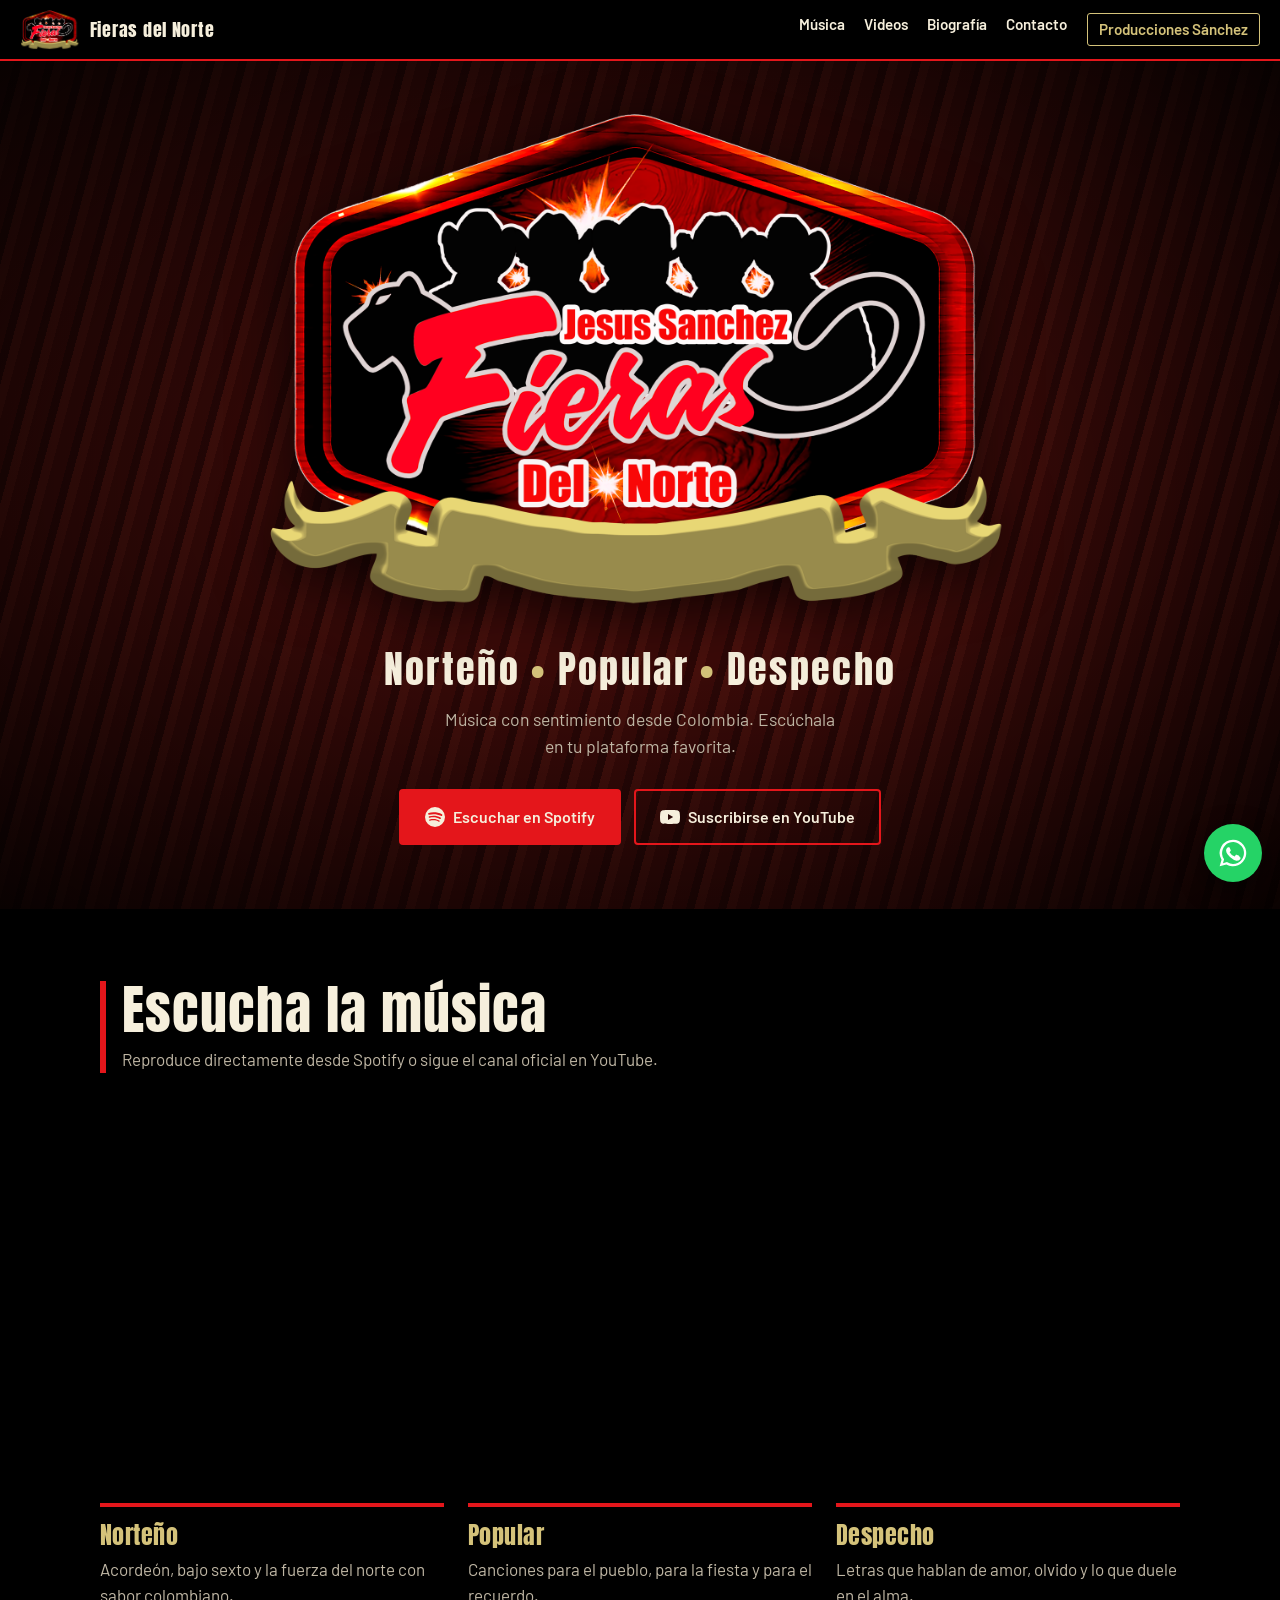
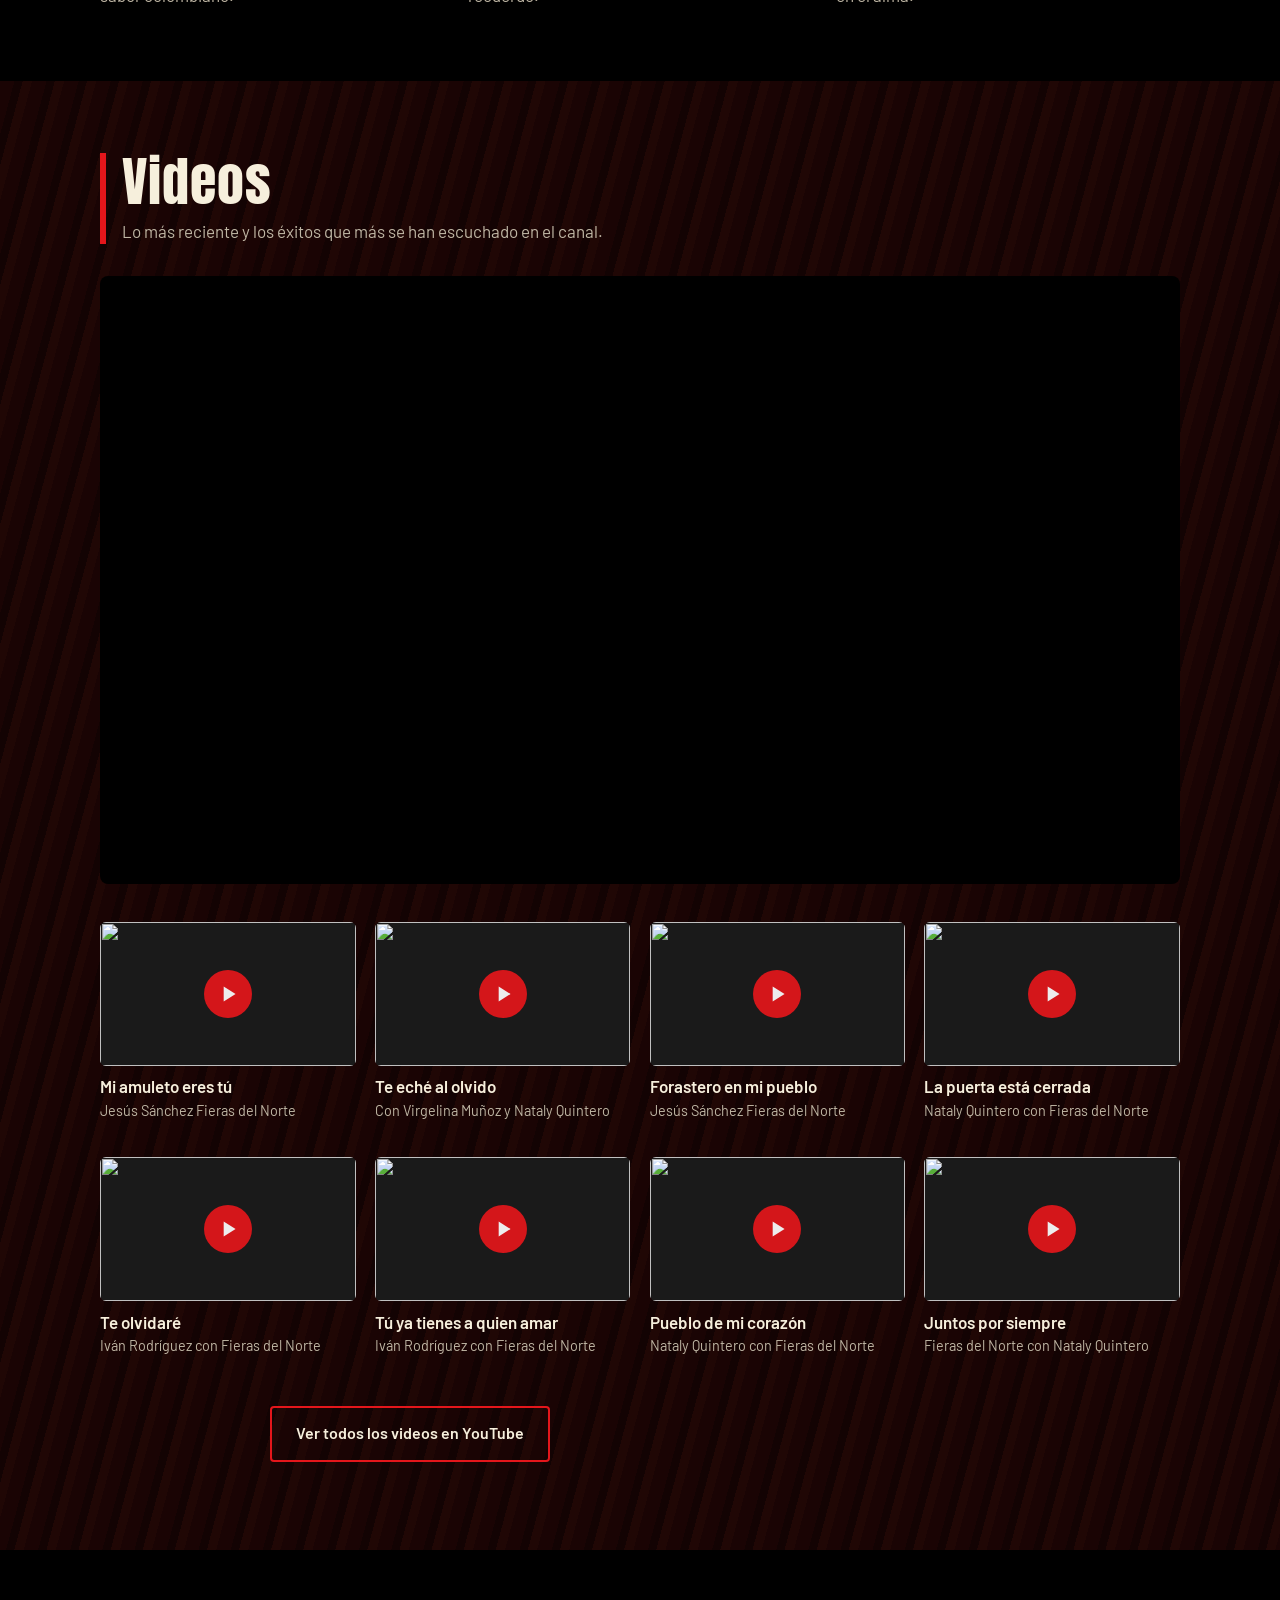
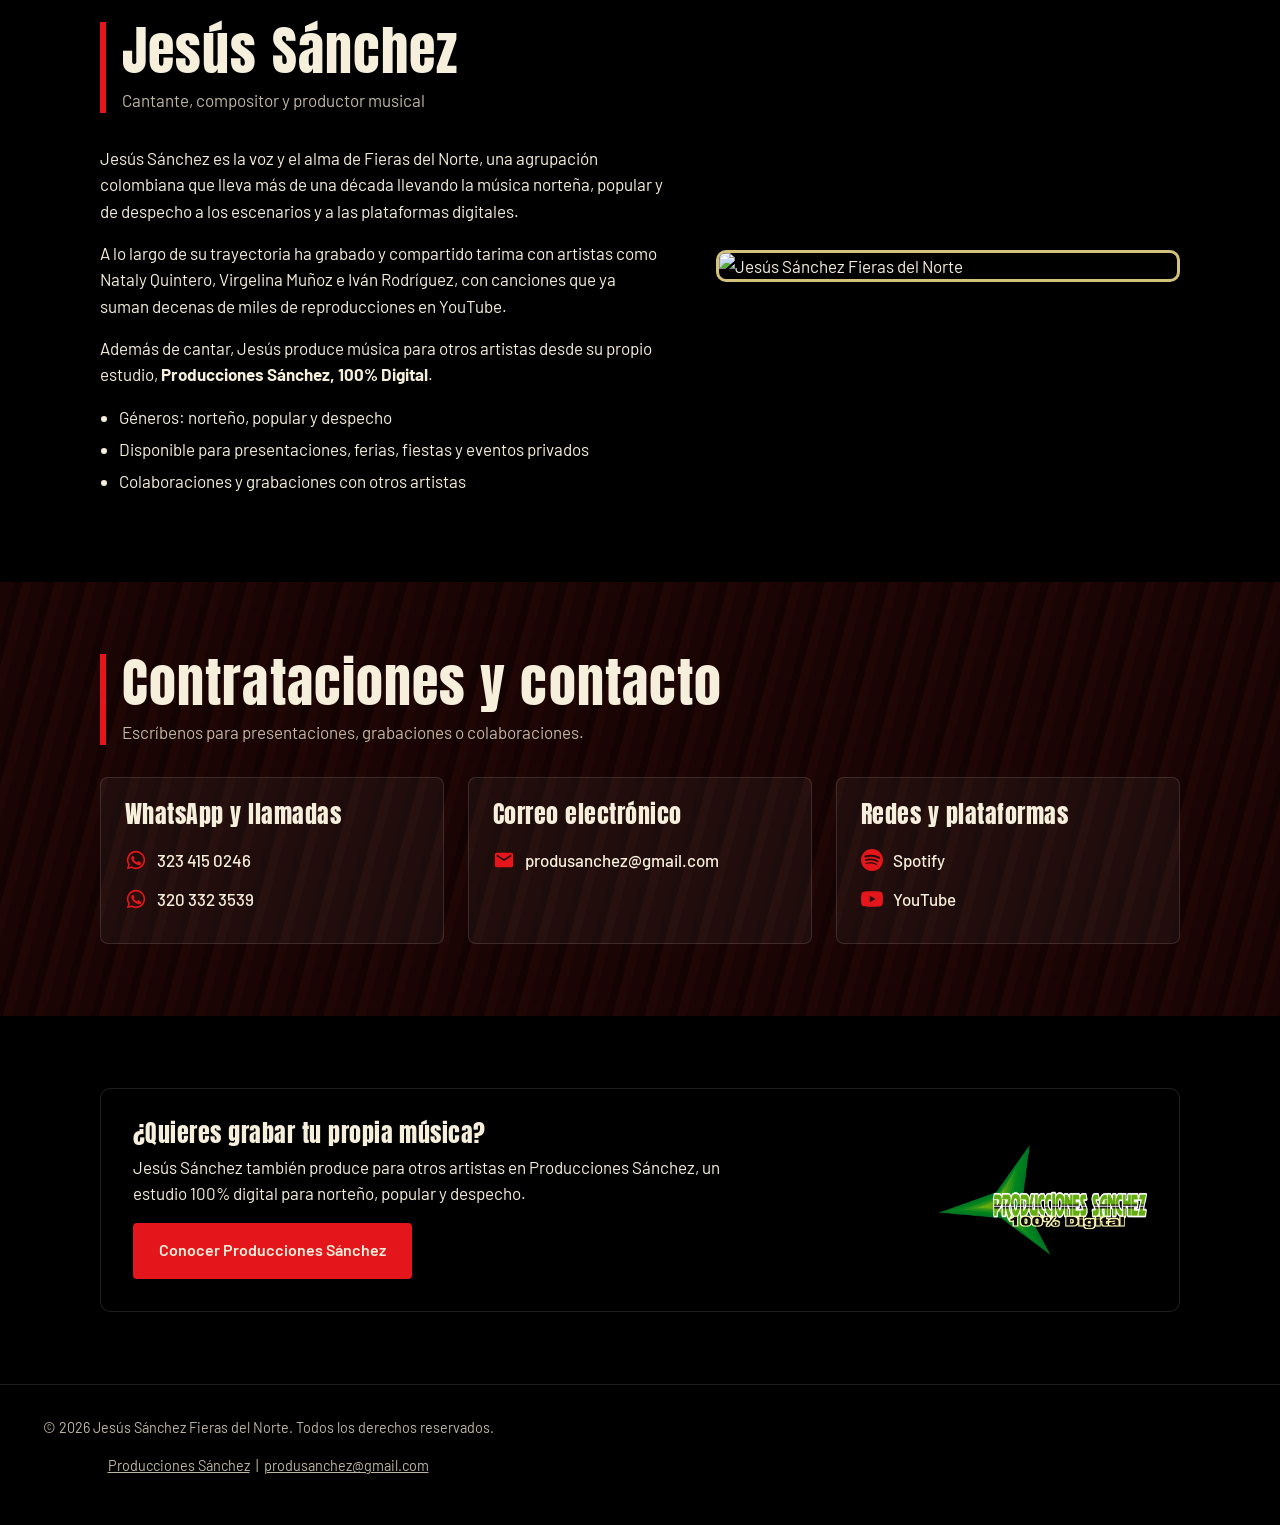
==== fieras.html @ f28c82cd "..............." ====
<!DOCTYPE html>
<html lang="es">
<head>
  <meta charset="UTF-8">
  <meta name="viewport" content="width=device-width, initial-scale=1.0">
  <title>Jesús Sánchez Fieras del Norte | Música norteña, popular y despecho</title>
  <meta name="description" content="Sitio oficial de Jesús Sánchez Fieras del Norte: música norteña, popular y despecho. Escucha en Spotify y YouTube, y contacta para presentaciones y grabaciones.">
  <meta property="og:title" content="Jesús Sánchez Fieras del Norte">
  <meta property="og:description" content="Música norteña, popular y despecho. Escúchala en Spotify y YouTube.">
  <meta property="og:image" content="assets/logo-fieras.png">
  <meta property="og:type" content="profile">
  <link rel="icon" type="image/png" href="assets/favicon.png">
  <link rel="stylesheet" href="styles.css">
</head>
<body>

  <header class="barra">
    <a class="marca" href="#inicio">
      <img src="assets/favicon.png" alt="">
      Fieras del Norte
    </a>
    <button class="menu-boton" id="menu-boton" aria-label="Abrir menú" aria-expanded="false" aria-controls="menu"><span></span><span></span><span></span></button>
    <nav aria-label="Secciones" id="menu">
      <a href="#musica">Música</a>
      <a href="#videos">Videos</a>
      <a href="#biografia">Biografía</a>
      <a href="#contacto">Contacto</a>
      <a class="otro-sitio" href="index.html">Producciones Sánchez</a>
    </nav>
  </header>

  <main>
    <section class="portada" id="inicio">
      <div>
        <img class="logo-grande" src="assets/logo-fieras.png" alt="Jesús Sánchez Fieras del Norte">
        <p class="lema">Norteño <span>&bull;</span> Popular <span>&bull;</span> Despecho</p>
        <p class="sub">Música con sentimiento desde Colombia. Escúchala en tu plataforma favorita.</p>
        <div class="botones">
          <a class="boton" href="https://open.spotify.com/artist/6NgKmEg6CVNLuKPYfEcE4Q" target="_blank" rel="noopener">
            <svg viewBox="0 0 24 24"><path d="M12 0a12 12 0 1 0 0 24 12 12 0 0 0 0-24zm5.5 17.3a.75.75 0 0 1-1.03.25c-2.82-1.72-6.37-2.11-10.55-1.16a.75.75 0 1 1-.33-1.46c4.57-1.04 8.5-.59 11.66 1.34.35.22.46.68.25 1.03zm1.47-3.27a.94.94 0 0 1-1.29.31c-3.23-1.99-8.15-2.56-11.97-1.4a.94.94 0 1 1-.54-1.8c4.36-1.32 9.78-.68 13.49 1.6.44.27.58.85.31 1.29zm.13-3.4C15.24 8.33 8.87 8.12 5.17 9.24a1.13 1.13 0 1 1-.65-2.16c4.25-1.29 11.31-1.04 15.76 1.6a1.13 1.13 0 0 1-1.18 1.95z"/></svg>
            Escuchar en Spotify
          </a>
          <a class="boton secundario" href="https://www.youtube.com/channel/UCKslHUxX5P1HYFIMrjHyWVA?sub_confirmation=1" target="_blank" rel="noopener">
            <svg viewBox="0 0 24 24"><path d="M23.5 6.2a3 3 0 0 0-2.1-2.1C19.5 3.6 12 3.6 12 3.6s-7.5 0-9.4.5A3 3 0 0 0 .5 6.2 31 31 0 0 0 0 12a31 31 0 0 0 .5 5.8 3 3 0 0 0 2.1 2.1c1.9.5 9.4.5 9.4.5s7.5 0 9.4-.5a3 3 0 0 0 2.1-2.1A31 31 0 0 0 24 12a31 31 0 0 0-.5-5.8zM9.6 15.6V8.4l6.2 3.6-6.2 3.6z"/></svg>
            Suscribirse en YouTube
          </a>
        </div>
      </div>
    </section>

    <section class="bloque oscuro" id="musica">
      <div class="contenedor">
        <div class="encabezado">
          <h2>Escucha la música</h2>
          <p>Reproduce directamente desde Spotify o sigue el canal oficial en YouTube.</p>
        </div>
        <iframe class="spotify" src="https://open.spotify.com/embed/artist/6NgKmEg6CVNLuKPYfEcE4Q?utm_source=generator&theme=0" title="Jesús Sánchez Fieras del Norte en Spotify" allow="autoplay; clipboard-write; encrypted-media; fullscreen; picture-in-picture" loading="lazy"></iframe>

        <div class="rejilla">
          <article>
            <h3>Norteño</h3>
            <p>Acordeón, bajo sexto y la fuerza del norte con sabor colombiano.</p>
          </article>
          <article>
            <h3>Popular</h3>
            <p>Canciones para el pueblo, para la fiesta y para el recuerdo.</p>
          </article>
          <article>
            <h3>Despecho</h3>
            <p>Letras que hablan de amor, olvido y lo que duele en el alma.</p>
          </article>
        </div>
      </div>
    </section>

    <section class="bloque madera" id="videos">
      <div class="contenedor">
        <div class="encabezado">
          <h2>Videos</h2>
          <p>Lo más reciente y los éxitos que más se han escuchado en el canal.</p>
        </div>

        <iframe class="video-destacado" src="https://www.youtube.com/embed/_GvUXM2-lzg" title="Pueblito Querido - Jesús Sánchez Fieras del Norte" allow="accelerometer; autoplay; clipboard-write; encrypted-media; gyroscope; picture-in-picture" allowfullscreen loading="lazy"></iframe>

        <ul class="videos">
          <li>
            <a href="https://www.youtube.com/watch?v=Nx9cop3tKJw" target="_blank" rel="noopener">
              <div class="miniatura"><img src="https://img.youtube.com/vi/Nx9cop3tKJw/hqdefault.jpg" alt="" loading="lazy"></div>
              <p class="titulo">Mi amuleto eres tú</p>
              <p class="dato">Jesús Sánchez Fieras del Norte</p>
            </a>
          </li>
          <li>
            <a href="https://www.youtube.com/watch?v=uwoaLP2kvKg" target="_blank" rel="noopener">
              <div class="miniatura"><img src="https://img.youtube.com/vi/uwoaLP2kvKg/hqdefault.jpg" alt="" loading="lazy"></div>
              <p class="titulo">Te eché al olvido</p>
              <p class="dato">Con Virgelina Muñoz y Nataly Quintero</p>
            </a>
          </li>
          <li>
            <a href="https://www.youtube.com/watch?v=SroXulRqxY0" target="_blank" rel="noopener">
              <div class="miniatura"><img src="https://img.youtube.com/vi/SroXulRqxY0/hqdefault.jpg" alt="" loading="lazy"></div>
              <p class="titulo">Forastero en mi pueblo</p>
              <p class="dato">Jesús Sánchez Fieras del Norte</p>
            </a>
          </li>
          <li>
            <a href="https://www.youtube.com/watch?v=b-PFEYbwwXg" target="_blank" rel="noopener">
              <div class="miniatura"><img src="https://img.youtube.com/vi/b-PFEYbwwXg/hqdefault.jpg" alt="" loading="lazy"></div>
              <p class="titulo">La puerta está cerrada</p>
              <p class="dato">Nataly Quintero con Fieras del Norte</p>
            </a>
          </li>
          <li>
            <a href="https://www.youtube.com/watch?v=UiXkzZeWj-Q" target="_blank" rel="noopener">
              <div class="miniatura"><img src="https://img.youtube.com/vi/UiXkzZeWj-Q/hqdefault.jpg" alt="" loading="lazy"></div>
              <p class="titulo">Te olvidaré</p>
              <p class="dato">Iván Rodríguez con Fieras del Norte</p>
            </a>
          </li>
          <li>
            <a href="https://www.youtube.com/watch?v=PSdpsPCMDi8" target="_blank" rel="noopener">
              <div class="miniatura"><img src="https://img.youtube.com/vi/PSdpsPCMDi8/hqdefault.jpg" alt="" loading="lazy"></div>
              <p class="titulo">Tú ya tienes a quien amar</p>
              <p class="dato">Iván Rodríguez con Fieras del Norte</p>
            </a>
          </li>
          <li>
            <a href="https://www.youtube.com/watch?v=jujNKsV2i9s" target="_blank" rel="noopener">
              <div class="miniatura"><img src="https://img.youtube.com/vi/jujNKsV2i9s/hqdefault.jpg" alt="" loading="lazy"></div>
              <p class="titulo">Pueblo de mi corazón</p>
              <p class="dato">Nataly Quintero con Fieras del Norte</p>
            </a>
          </li>
          <li>
            <a href="https://www.youtube.com/watch?v=V4MBX5dH7-M" target="_blank" rel="noopener">
              <div class="miniatura"><img src="https://img.youtube.com/vi/V4MBX5dH7-M/hqdefault.jpg" alt="" loading="lazy"></div>
              <p class="titulo">Juntos por siempre</p>
              <p class="dato">Fieras del Norte con Nataly Quintero</p>
            </a>
          </li>
        </ul>
        <p style="margin-top:2rem;text-align:center">
          <a class="boton secundario" href="https://www.youtube.com/@Fierasdelnote" target="_blank" rel="noopener">Ver todos los videos en YouTube</a>
        </p>
      </div>
    </section>

    <section class="bloque oscuro" id="biografia">
      <div class="contenedor bio">
        <div>
          <div class="encabezado">
            <h2>Jesús Sánchez</h2>
            <p>Cantante, compositor y productor musical</p>
          </div>
          <p>Jesús Sánchez es la voz y el alma de Fieras del Norte, una agrupación colombiana que lleva más de una década llevando la música norteña, popular y de despecho a los escenarios y a las plataformas digitales.</p>
          <p>A lo largo de su trayectoria ha grabado y compartido tarima con artistas como Nataly Quintero, Virgelina Muñoz e Iván Rodríguez, con canciones que ya suman decenas de miles de reproducciones en YouTube.</p>
          <p>Además de cantar, Jesús produce música para otros artistas desde su propio estudio, <strong>Producciones Sánchez, 100% Digital</strong>.</p>
          <ul>
            <li>Géneros: norteño, popular y despecho</li>
            <li>Disponible para presentaciones, ferias, fiestas y eventos privados</li>
            <li>Colaboraciones y grabaciones con otros artistas</li>
          </ul>
        </div>
        <img class="foto" src="https://i.scdn.co/image/ab6761610000e5eb54bc187018ba6ae57aca4e2f" alt="Jesús Sánchez Fieras del Norte" loading="lazy">
      </div>
    </section>

    <section class="bloque madera" id="contacto">
      <div class="contenedor">
        <div class="encabezado">
          <h2>Contrataciones y contacto</h2>
          <p>Escríbenos para presentaciones, grabaciones o colaboraciones.</p>
        </div>
        <div class="contacto">
          <div class="tarjeta">
            <h3>WhatsApp y llamadas</h3>
            <a href="https://wa.me/573234150246" target="_blank" rel="noopener">
              <svg viewBox="0 0 24 24"><path d="M12 2a10 10 0 0 0-8.6 15.1L2 22l5-1.3A10 10 0 1 0 12 2zm0 18.2a8.2 8.2 0 0 1-4.2-1.2l-.3-.2-3 .8.8-2.9-.2-.3A8.2 8.2 0 1 1 12 20.2zm4.5-6.1c-.2-.1-1.5-.7-1.7-.8s-.4-.1-.6.1-.6.8-.8 1c-.1.2-.3.2-.5.1a6.7 6.7 0 0 1-3.3-2.9c-.3-.4.2-.4.7-1.3.1-.2 0-.3 0-.4l-.8-1.8c-.2-.5-.4-.4-.6-.4h-.5a1 1 0 0 0-.7.3 3 3 0 0 0-.9 2.2 5.2 5.2 0 0 0 1.1 2.8 12 12 0 0 0 4.6 4c1.7.7 2.3.8 3.2.7.5-.1 1.5-.6 1.8-1.2.2-.6.2-1.1.1-1.2l-.5-.2z"/></svg>
              323 415 0246
            </a>
            <a href="https://wa.me/573203323539" target="_blank" rel="noopener">
              <svg viewBox="0 0 24 24"><path d="M12 2a10 10 0 0 0-8.6 15.1L2 22l5-1.3A10 10 0 1 0 12 2zm0 18.2a8.2 8.2 0 0 1-4.2-1.2l-.3-.2-3 .8.8-2.9-.2-.3A8.2 8.2 0 1 1 12 20.2zm4.5-6.1c-.2-.1-1.5-.7-1.7-.8s-.4-.1-.6.1-.6.8-.8 1c-.1.2-.3.2-.5.1a6.7 6.7 0 0 1-3.3-2.9c-.3-.4.2-.4.7-1.3.1-.2 0-.3 0-.4l-.8-1.8c-.2-.5-.4-.4-.6-.4h-.5a1 1 0 0 0-.7.3 3 3 0 0 0-.9 2.2 5.2 5.2 0 0 0 1.1 2.8 12 12 0 0 0 4.6 4c1.7.7 2.3.8 3.2.7.5-.1 1.5-.6 1.8-1.2.2-.6.2-1.1.1-1.2l-.5-.2z"/></svg>
              320 332 3539
            </a>
          </div>
          <div class="tarjeta">
            <h3>Correo electrónico</h3>
            <a href="mailto:produsanchez@gmail.com">
              <svg viewBox="0 0 24 24"><path d="M20 4H4a2 2 0 0 0-2 2v12a2 2 0 0 0 2 2h16a2 2 0 0 0 2-2V6a2 2 0 0 0-2-2zm0 4-8 5-8-5V6l8 5 8-5v2z"/></svg>
              produsanchez@gmail.com
            </a>
          </div>
          <div class="tarjeta">
            <h3>Redes y plataformas</h3>
            <a href="https://open.spotify.com/artist/6NgKmEg6CVNLuKPYfEcE4Q" target="_blank" rel="noopener">
              <svg viewBox="0 0 24 24"><path d="M12 0a12 12 0 1 0 0 24 12 12 0 0 0 0-24zm5.5 17.3a.75.75 0 0 1-1.03.25c-2.82-1.72-6.37-2.11-10.55-1.16a.75.75 0 1 1-.33-1.46c4.57-1.04 8.5-.59 11.66 1.34.35.22.46.68.25 1.03zm1.47-3.27a.94.94 0 0 1-1.29.31c-3.23-1.99-8.15-2.56-11.97-1.4a.94.94 0 1 1-.54-1.8c4.36-1.32 9.78-.68 13.49 1.6.44.27.58.85.31 1.29zm.13-3.4C15.24 8.33 8.87 8.12 5.17 9.24a1.13 1.13 0 1 1-.65-2.16c4.25-1.29 11.31-1.04 15.76 1.6a1.13 1.13 0 0 1-1.18 1.95z"/></svg>
              Spotify
            </a>
            <a href="https://www.youtube.com/@Fierasdelnote" target="_blank" rel="noopener">
              <svg viewBox="0 0 24 24"><path d="M23.5 6.2a3 3 0 0 0-2.1-2.1C19.5 3.6 12 3.6 12 3.6s-7.5 0-9.4.5A3 3 0 0 0 .5 6.2 31 31 0 0 0 0 12a31 31 0 0 0 .5 5.8 3 3 0 0 0 2.1 2.1c1.9.5 9.4.5 9.4.5s7.5 0 9.4-.5a3 3 0 0 0 2.1-2.1A31 31 0 0 0 24 12a31 31 0 0 0-.5-5.8zM9.6 15.6V8.4l6.2 3.6-6.2 3.6z"/></svg>
              YouTube
            </a>
          </div>
        </div>
      </div>
    </section>

    <section class="bloque oscuro">
      <div class="contenedor cruce">
        <div>
          <h3>¿Quieres grabar tu propia música?</h3>
          <p>Jesús Sánchez también produce para otros artistas en Producciones Sánchez, un estudio 100% digital para norteño, popular y despecho.</p>
          <a class="boton" href="index.html">Conocer Producciones Sánchez</a>
        </div>
        <img src="assets/logo-producciones.png" alt="Producciones Sánchez 100% Digital">
      </div>
    </section>
  </main>

  <a class="flotante" href="https://wa.me/573234150246?text=Hola%2C%20quiero%20informaci%C3%B3n%20para%20una%20presentaci%C3%B3n" target="_blank" rel="noopener" aria-label="Escribir por WhatsApp">
    <svg viewBox="0 0 24 24"><path d="M12 2a10 10 0 0 0-8.6 15.1L2 22l5-1.3A10 10 0 1 0 12 2zm0 18.2a8.2 8.2 0 0 1-4.2-1.2l-.3-.2-3 .8.8-2.9-.2-.3A8.2 8.2 0 1 1 12 20.2zm4.5-6.1c-.2-.1-1.5-.7-1.7-.8s-.4-.1-.6.1-.6.8-.8 1c-.1.2-.3.2-.5.1a6.7 6.7 0 0 1-3.3-2.9c-.3-.4.2-.4.7-1.3.1-.2 0-.3 0-.4l-.8-1.8c-.2-.5-.4-.4-.6-.4h-.5a1 1 0 0 0-.7.3 3 3 0 0 0-.9 2.2 5.2 5.2 0 0 0 1.1 2.8 12 12 0 0 0 4.6 4c1.7.7 2.3.8 3.2.7.5-.1 1.5-.6 1.8-1.2.2-.6.2-1.1.1-1.2l-.5-.2z"/></svg>
  </a>

  <footer>
    <p>&copy; 2026 Jesús Sánchez Fieras del Norte. Todos los derechos reservados.</p>
    <p><a href="index.html">Producciones Sánchez</a> &nbsp;|&nbsp; <a href="mailto:produsanchez@gmail.com">produsanchez@gmail.com</a></p>
  </footer>

  <script src="app.js"></script>
</body>
</html>
---- styles.css ----
@import url('https://fonts.googleapis.com/css2?family=Anton&family=Barlow:ital,wght@0,400;0,500;0,600;1,400&display=swap');

:root {
  --negro: #000000;
  --madera: #3a0a08;
  --madera-clara: #6a1410;
  --rojo: #e4161b;
  --rojo-oscuro: #9c0f12;
  --dorado: #d4c27a;
  --crema: #f6efdc;
  --gris: #bfb6a4;
  --acento: var(--rojo);
  --acento-oscuro: var(--rojo-oscuro);
  --fondo-textura: repeating-linear-gradient(105deg, var(--madera) 0 14px, #2b0706 14px 22px, #47100c 22px 31px);
}

.tema-estudio {
  --acento: #3fae2a;
  --acento-oscuro: #1f6d12;
  --dorado: #c8e6a0;
  --madera: #061a04;
  --fondo-textura: repeating-linear-gradient(105deg, #061a04 0 14px, #03110280 14px 22px, #0b2a08 22px 31px);
}

* { box-sizing: border-box; }

html { scroll-behavior: smooth; }
@media (prefers-reduced-motion: reduce) { html { scroll-behavior: auto; } }

body {
  margin: 0;
  background: var(--negro);
  color: var(--crema);
  font-family: 'Barlow', system-ui, sans-serif;
  font-size: 1.0625rem;
  line-height: 1.55;
}

a { color: var(--dorado); }
a:focus-visible, button:focus-visible { outline: 3px solid var(--dorado); outline-offset: 3px; }

img { max-width: 100%; height: auto; display: block; }

h1, h2, h3 {
  font-family: 'Anton', Impact, sans-serif;
  font-weight: 400;
  letter-spacing: 0.02em;
  line-height: 1.05;
  margin: 0 0 0.5rem;
}
h2 { font-size: clamp(2.2rem, 5vw, 3.4rem); color: var(--crema); }
h3 { font-size: 1.5rem; }
p { margin: 0 0 1rem; max-width: 62ch; }

/* Barra superior */
.barra {
  position: sticky; top: 0; z-index: 10;
  display: flex; align-items: center; justify-content: space-between; gap: 1rem;
  padding: 0.6rem 1.25rem;
  background: rgba(0,0,0,0.92);
  border-bottom: 2px solid var(--acento);
}
.barra .marca { display: flex; align-items: center; gap: 0.6rem; text-decoration: none; color: var(--crema); font-family: 'Anton', sans-serif; font-size: 1.15rem; letter-spacing: 0.04em; }
.barra .marca img { height: 40px; width: auto; }
.barra nav { display: flex; gap: 1.2rem; flex-wrap: wrap; }
.barra nav a { color: var(--crema); text-decoration: none; font-weight: 600; font-size: 0.95rem; }
.barra nav a:hover { color: var(--dorado); }
.barra nav a.otro-sitio { color: var(--dorado); border: 1px solid var(--dorado); padding: 0.25rem 0.7rem; border-radius: 3px; }

/* Portada */
.portada {
  position: relative;
  min-height: 82vh;
  display: grid; place-items: center;
  padding: 3rem 1.25rem 4rem;
  background: var(--fondo-textura);
  overflow: hidden;
  text-align: center;
}
.portada::after {
  content: ""; position: absolute; inset: 0;
  background: radial-gradient(ellipse at center, rgba(0,0,0,0) 30%, rgba(0,0,0,0.85) 100%);
  pointer-events: none;
}
.portada > * { position: relative; z-index: 1; }
.portada .logo-grande { width: min(760px, 92vw); margin: 0 auto 1.5rem; filter: drop-shadow(0 12px 30px rgba(0,0,0,0.7)); }
.portada .lema {
  font-family: 'Anton', sans-serif;
  font-size: clamp(1.4rem, 3.6vw, 2.4rem);
  color: var(--crema);
  letter-spacing: 0.06em;
  margin: 0 0 0.4rem;
}
.portada .lema span { color: var(--dorado); }
.portada .sub { color: var(--gris); font-size: 1.1rem; margin: 0 auto 1.8rem; max-width: 40ch; }

.botones { display: flex; gap: 0.8rem; justify-content: center; flex-wrap: wrap; }
.boton {
  display: inline-flex; align-items: center; gap: 0.5rem;
  padding: 0.85rem 1.5rem;
  border-radius: 4px;
  font-weight: 600; text-decoration: none; font-size: 1rem;
  border: 2px solid var(--acento);
  color: var(--crema); background: var(--acento);
}
.boton:hover { background: var(--acento-oscuro); border-color: var(--acento-oscuro); }
.boton.secundario { background: transparent; color: var(--crema); }
.boton.secundario:hover { background: rgba(255,255,255,0.08); }
.boton svg { width: 20px; height: 20px; fill: currentColor; }

/* Secciones */
section.bloque { padding: 4.5rem 1.25rem; }
.contenedor { max-width: 1080px; margin: 0 auto; }
.encabezado { margin-bottom: 2rem; border-left: 6px solid var(--acento); padding-left: 1rem; }
.encabezado p { color: var(--gris); margin: 0; }

.bloque.oscuro { background: #000; }
.bloque.madera { background: var(--fondo-textura); position: relative; }
.bloque.madera::before { content: ""; position: absolute; inset: 0; background: rgba(0,0,0,0.55); }
.bloque.madera > * { position: relative; }

/* Música */
.spotify { width: 100%; border: 0; border-radius: 12px; height: 352px; margin-bottom: 2.5rem; }
.video-destacado { aspect-ratio: 16/9; width: 100%; border: 0; border-radius: 8px; background: #000; margin-bottom: 2rem; }
.videos { display: grid; grid-template-columns: repeat(auto-fill, minmax(230px, 1fr)); gap: 1.2rem; list-style: none; padding: 0; margin: 0; }
.videos a { display: block; text-decoration: none; color: var(--crema); }
.videos .miniatura { position: relative; aspect-ratio: 16/9; overflow: hidden; border-radius: 6px; background: #1a1a1a; }
.videos .miniatura img { width: 100%; height: 100%; object-fit: cover; }
.videos .miniatura::after {
  content: ""; position: absolute; left: 50%; top: 50%; transform: translate(-50%, -50%);
  width: 48px; height: 48px; border-radius: 50%;
  background: var(--rojo) url("data:image/svg+xml,%3Csvg xmlns='http://www.w3.org/2000/svg' viewBox='0 0 24 24' fill='white'%3E%3Cpath d='M8 5v14l11-7z'/%3E%3C/svg%3E") center/26px no-repeat;
  opacity: 0.92;
}
.videos .titulo { font-weight: 600; margin: 0.6rem 0 0.15rem; line-height: 1.3; }
.videos .dato { color: var(--gris); font-size: 0.9rem; }

/* Biografía */
.bio { display: grid; grid-template-columns: 1.1fr 0.9fr; gap: 3rem; align-items: center; }
.bio .foto { border-radius: 10px; border: 3px solid var(--dorado); box-shadow: 0 20px 50px rgba(0,0,0,0.6); }
.bio ul { padding-left: 1.2rem; margin: 0 0 1rem; }
.bio li { margin-bottom: 0.35rem; }
@media (max-width: 820px) { .bio { grid-template-columns: 1fr; } }

/* Géneros / servicios */
.rejilla { display: grid; grid-template-columns: repeat(auto-fit, minmax(220px, 1fr)); gap: 1.5rem; }
.rejilla article { border-top: 4px solid var(--acento); padding-top: 1rem; }
.rejilla h3 { color: var(--dorado); }
.rejilla p { margin: 0; color: var(--gris); }

/* Contacto */
.contacto { display: grid; grid-template-columns: repeat(auto-fit, minmax(260px, 1fr)); gap: 1.5rem; }
.contacto .tarjeta { background: rgba(255,255,255,0.04); border: 1px solid rgba(255,255,255,0.12); border-radius: 8px; padding: 1.5rem; }
.contacto .tarjeta h3 { margin-bottom: 0.8rem; }
.contacto .tarjeta a { display: flex; align-items: center; gap: 0.6rem; color: var(--crema); text-decoration: none; padding: 0.4rem 0; font-weight: 500; }
.contacto .tarjeta a:hover { color: var(--dorado); }
.contacto svg { width: 22px; height: 22px; fill: var(--acento); flex: none; }

/* Cruce entre sitios */
.cruce { display: grid; grid-template-columns: 1fr auto; gap: 2rem; align-items: center; background: #000; border: 1px solid rgba(255,255,255,0.12); border-radius: 10px; padding: 2rem; }
.cruce img { max-height: 110px; width: auto; justify-self: end; }
@media (max-width: 700px) { .cruce { grid-template-columns: 1fr; } .cruce img { justify-self: start; } }

/* Pie */
footer { padding: 2rem 1.25rem; border-top: 1px solid rgba(255,255,255,0.12); color: var(--gris); font-size: 0.9rem; text-align: center; }
footer a { color: var(--gris); }

/* Menú móvil */
.menu-boton { display: none; background: none; border: 0; padding: 0.4rem; cursor: pointer; }
.menu-boton span { display: block; width: 26px; height: 3px; background: var(--crema); margin: 5px 0; border-radius: 2px; transition: transform .2s, opacity .2s; }
.menu-boton[aria-expanded="true"] span:nth-child(1) { transform: translateY(8px) rotate(45deg); }
.menu-boton[aria-expanded="true"] span:nth-child(2) { opacity: 0; }
.menu-boton[aria-expanded="true"] span:nth-child(3) { transform: translateY(-8px) rotate(-45deg); }
@media (max-width: 760px) {
  .menu-boton { display: block; }
  .barra nav { display: none; position: absolute; left: 0; right: 0; top: 100%; flex-direction: column; gap: 0; background: #000; border-bottom: 2px solid var(--acento); padding: 0.5rem 0; }
  .barra nav.abierto { display: flex; }
  .barra nav a { padding: 0.8rem 1.25rem; font-size: 1.05rem; }
  .barra nav a.otro-sitio { border: 0; margin: 0; }
}

/* Formulario */
.contacto-doble { display: grid; grid-template-columns: 1.4fr 1fr; gap: 2rem; align-items: start; }
@media (max-width: 860px) { .contacto-doble { grid-template-columns: 1fr; } }
.formulario { background: rgba(0,0,0,0.6); border: 1px solid rgba(255,255,255,0.14); border-radius: 10px; padding: 1.75rem; }
.formulario .fila { display: grid; grid-template-columns: 1fr 1fr; gap: 1rem; }
@media (max-width: 560px) { .formulario .fila { grid-template-columns: 1fr; } }
.campo { margin-bottom: 1.1rem; }
.campo label { display: block; font-weight: 600; margin-bottom: 0.35rem; color: var(--crema); }
.campo input, .campo select, .campo textarea {
  width: 100%; padding: 0.75rem 0.9rem; border-radius: 6px; font: inherit; color: var(--crema);
  background: #111; border: 1px solid rgba(255,255,255,0.2);
}
.campo select option { color: #000; }
.campo input:focus, .campo select:focus, .campo textarea:focus { outline: 2px solid var(--acento); border-color: var(--acento); }
.campo input.invalido, .campo select.invalido, .campo textarea.invalido { border-color: #ff5a5a; }
.campo textarea { resize: vertical; min-height: 120px; }
.formulario .boton { width: 100%; justify-content: center; font-size: 1.1rem; cursor: pointer; }
.formulario .boton[disabled] { opacity: 0.6; cursor: wait; }
.estado { margin: 1rem 0 0; min-height: 1.4em; font-weight: 500; }
.estado.ok { color: #7ddc66; }
.estado.error { color: #ff7b7b; }

.lateral { display: grid; gap: 1.5rem; }
.lateral .tarjeta { background: rgba(255,255,255,0.04); border: 1px solid rgba(255,255,255,0.12); border-radius: 8px; padding: 1.5rem; }
.lateral .tarjeta h3 { margin-bottom: 0.8rem; }
.lateral .tarjeta a { display: flex; align-items: center; gap: 0.6rem; color: var(--crema); text-decoration: none; padding: 0.4rem 0; font-weight: 500; }
.lateral .tarjeta a:hover { color: var(--dorado); }
.lateral svg { width: 22px; height: 22px; fill: var(--acento); flex: none; }
details { border-top: 1px solid rgba(255,255,255,0.12); padding: 0.6rem 0; }
details:last-of-type { border-bottom: 1px solid rgba(255,255,255,0.12); }
summary { cursor: pointer; font-weight: 600; list-style: none; display: flex; justify-content: space-between; align-items: center; }
summary::-webkit-details-marker { display: none; }
summary::after { content: "+"; color: var(--acento); font-size: 1.4rem; line-height: 1; }
details[open] summary::after { content: "–"; }
details p { color: var(--gris); margin: 0.6rem 0 0; font-size: 0.97rem; }

/* WhatsApp flotante */
.flotante {
  position: fixed; right: 1.1rem; bottom: 1.1rem; z-index: 20;
  width: 58px; height: 58px; border-radius: 50%;
  background: #25d366; display: grid; place-items: center;
  box-shadow: 0 8px 24px rgba(0,0,0,0.5);
}
.flotante svg { width: 32px; height: 32px; fill: #fff; }
.flotante:hover { background: #1ebe5a; }

/* Página de gracias */
.gracias { min-height: 70vh; display: grid; place-items: center; text-align: center; padding: 3rem 1.25rem; }
.gracias h1 { font-size: clamp(2.4rem, 6vw, 4rem); color: var(--dorado); }
.gracias p { margin: 0 auto 1.5rem; }
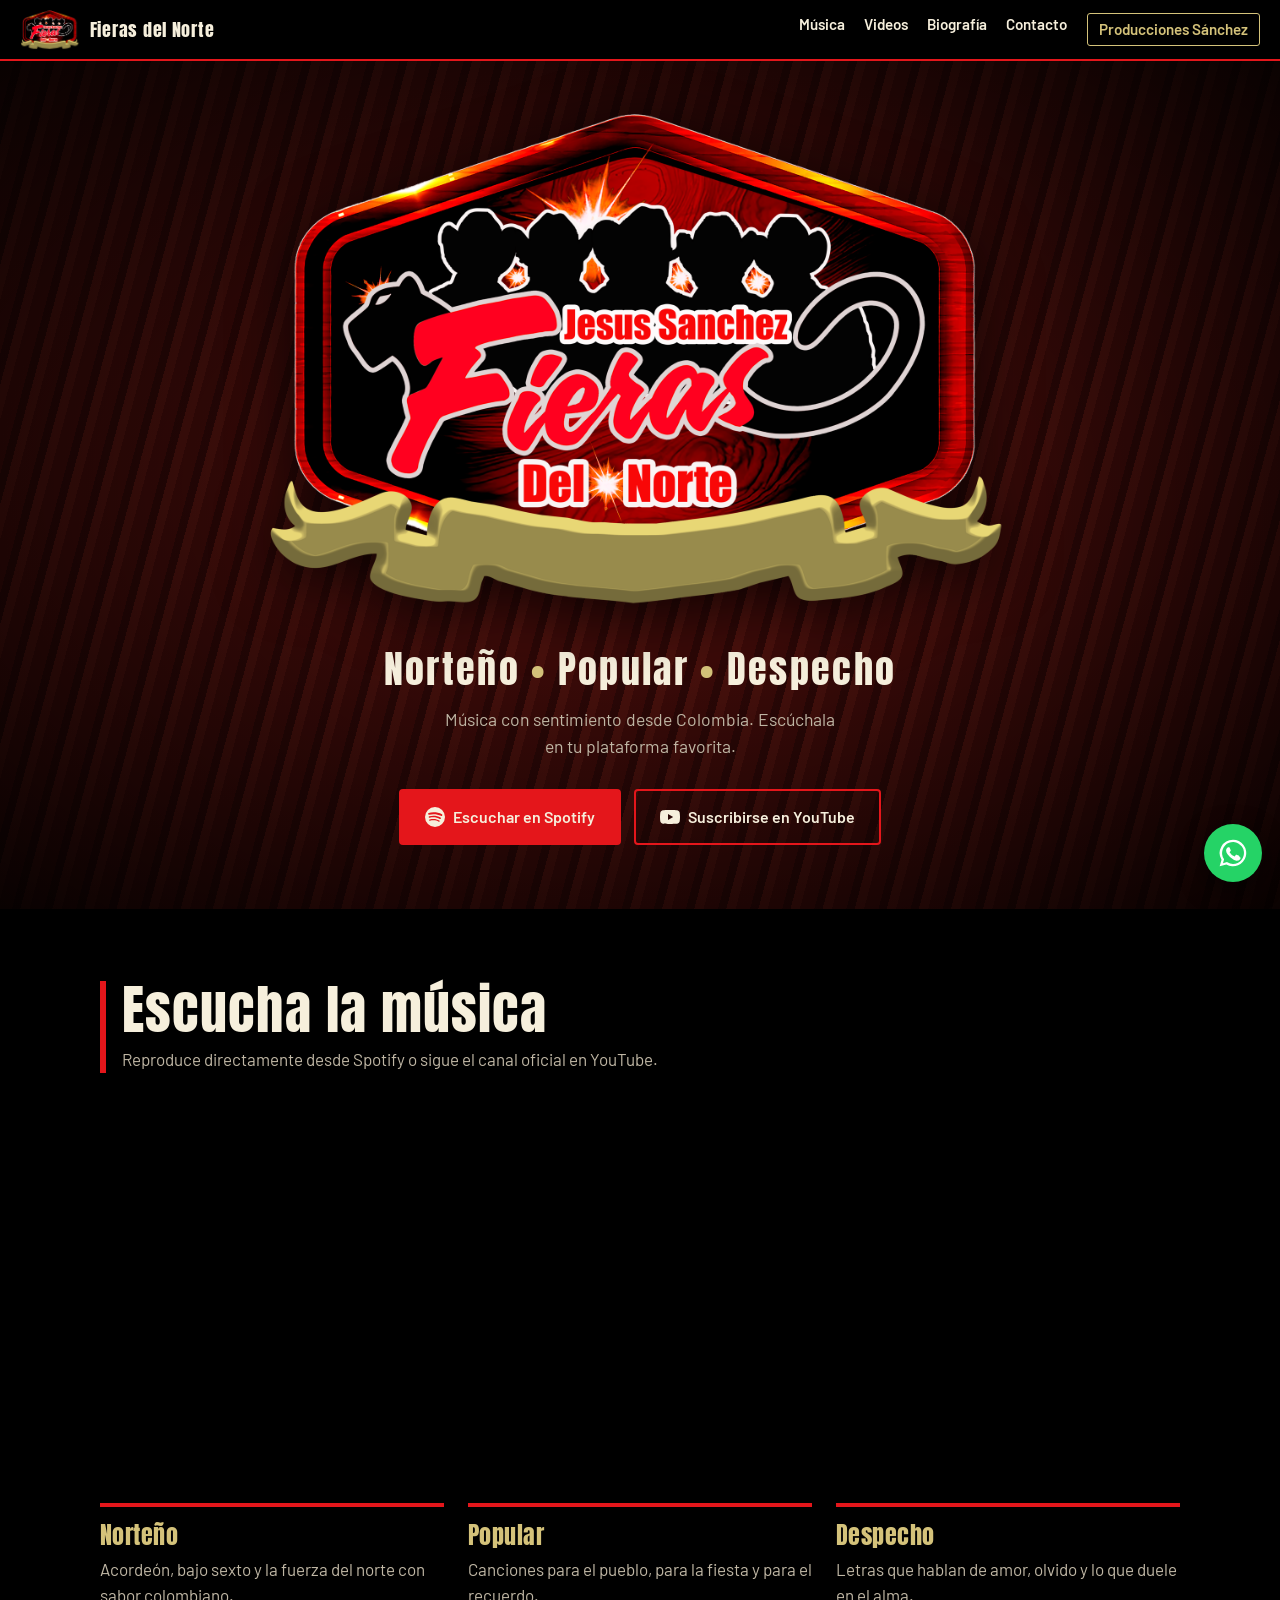
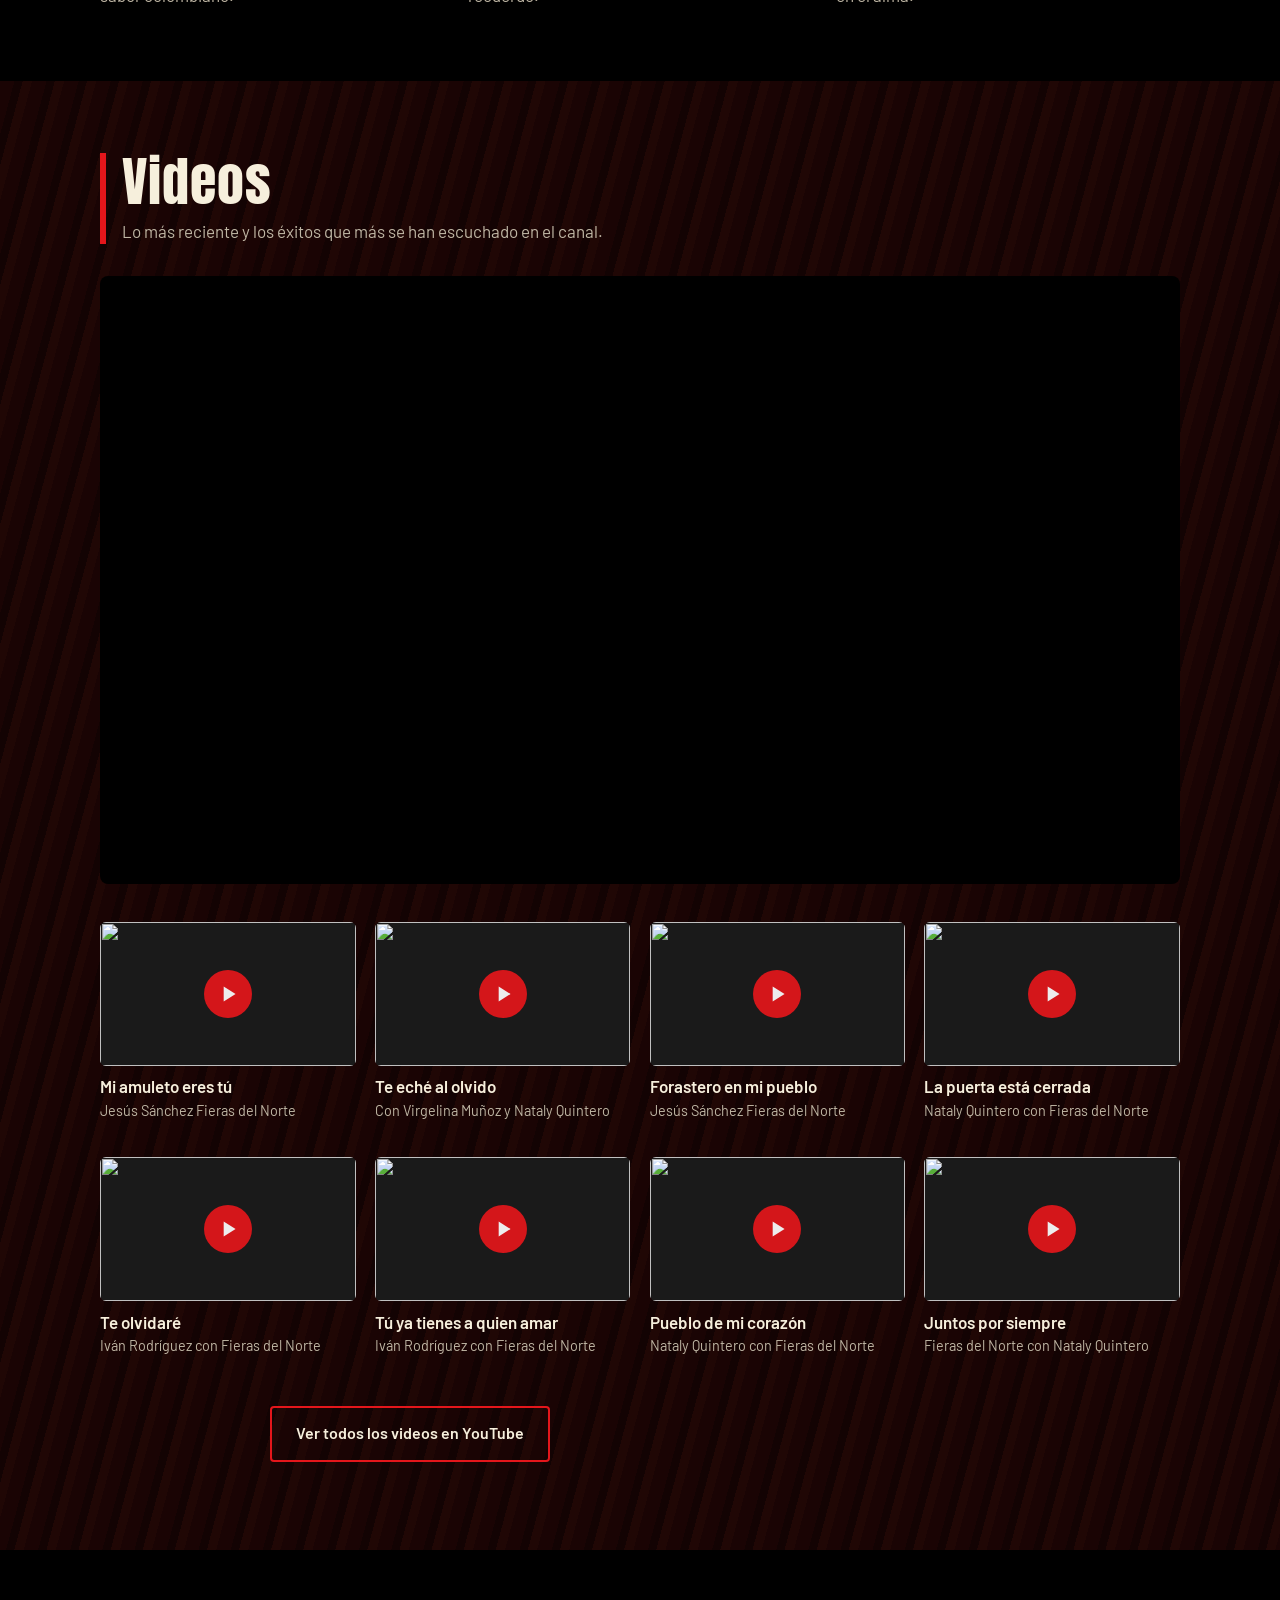
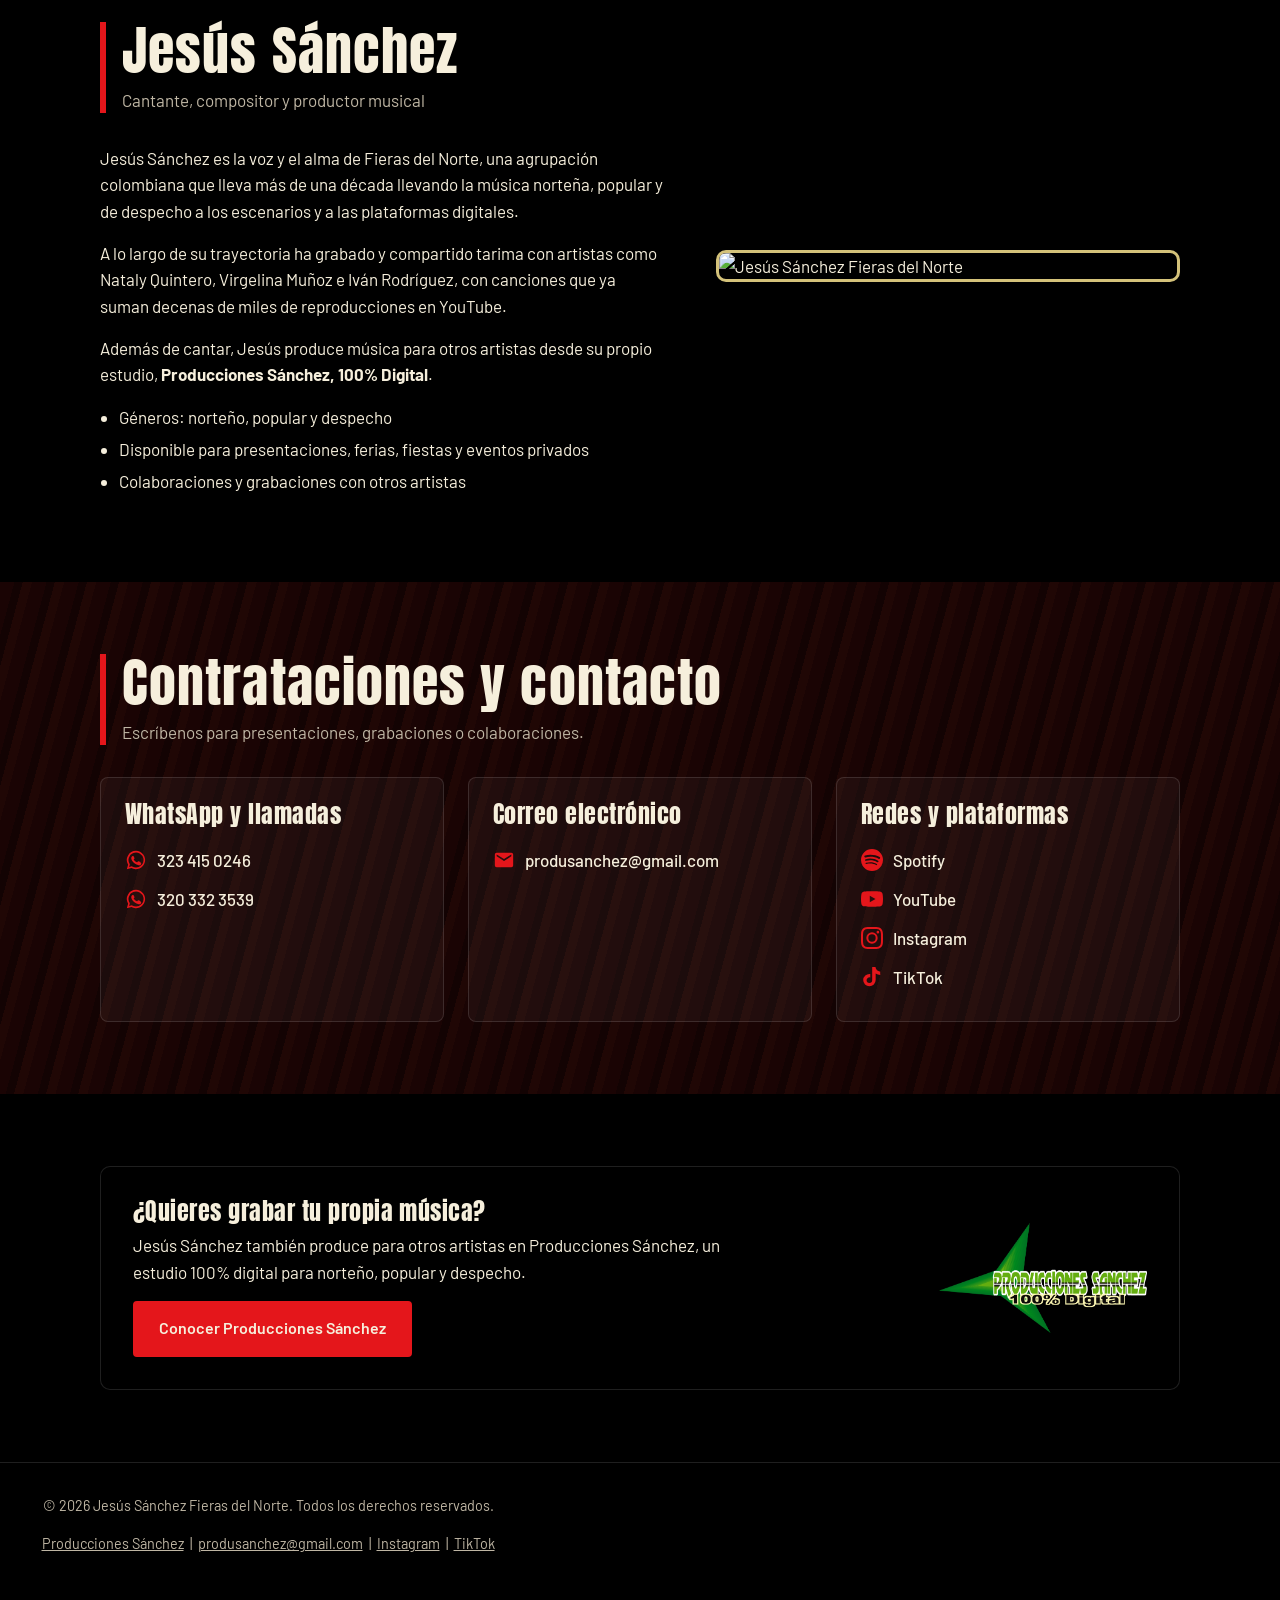
==== commit 9d11b947: ".................." ====
--- a/fieras.html
+++ b/fieras.html
@@ -201,6 +201,14 @@
               <svg viewBox="0 0 24 24"><path d="M23.5 6.2a3 3 0 0 0-2.1-2.1C19.5 3.6 12 3.6 12 3.6s-7.5 0-9.4.5A3 3 0 0 0 .5 6.2 31 31 0 0 0 0 12a31 31 0 0 0 .5 5.8 3 3 0 0 0 2.1 2.1c1.9.5 9.4.5 9.4.5s7.5 0 9.4-.5a3 3 0 0 0 2.1-2.1A31 31 0 0 0 24 12a31 31 0 0 0-.5-5.8zM9.6 15.6V8.4l6.2 3.6-6.2 3.6z"/></svg>
               YouTube
             </a>
+            <a href="https://www.instagram.com/jesussanchezfierasdelnorte/" target="_blank" rel="noopener">
+              <svg viewBox="0 0 24 24"><path d="M12 2.2c3.2 0 3.6 0 4.8.1 3.2.1 4.8 1.7 4.9 4.9.1 1.3.1 1.6.1 4.8s0 3.6-.1 4.8c-.1 3.2-1.7 4.8-4.9 4.9-1.3.1-1.6.1-4.8.1s-3.6 0-4.8-.1c-3.3-.1-4.8-1.7-4.9-4.9-.1-1.3-.1-1.6-.1-4.8s0-3.6.1-4.8C2.4 4 4 2.4 7.2 2.3c1.3-.1 1.6-.1 4.8-.1zM12 0C8.7 0 8.3 0 7.1.1 2.7.3.3 2.7.1 7.1 0 8.3 0 8.7 0 12s0 3.7.1 4.9c.2 4.4 2.6 6.8 7 7 1.2.1 1.6.1 4.9.1s3.7 0 4.9-.1c4.4-.2 6.8-2.6 7-7 .1-1.2.1-1.6.1-4.9s0-3.7-.1-4.9c-.2-4.4-2.6-6.8-7-7C15.7 0 15.3 0 12 0zm0 5.8a6.2 6.2 0 1 0 0 12.4 6.2 6.2 0 0 0 0-12.4zM12 16a4 4 0 1 1 0-8 4 4 0 0 1 0 8zm6.4-11.8a1.4 1.4 0 1 0 0 2.9 1.4 1.4 0 0 0 0-2.9z"/></svg>
+              Instagram
+            </a>
+            <a href="https://www.tiktok.com/@jesussanchezprodu" target="_blank" rel="noopener">
+              <svg viewBox="0 0 24 24"><path d="M19.6 5.7a5 5 0 0 1-3.5-3.2 5 5 0 0 1-.2-1.5h-3.7v14.6a3 3 0 0 1-3 2.9 3.1 3.1 0 0 1-3.1-3.1 3.1 3.1 0 0 1 4-2.9v-3.8a6.8 6.8 0 0 0-7.7 6.7 6.8 6.8 0 0 0 6.8 6.8 6.8 6.8 0 0 0 6.8-6.8V8.1a8.6 8.6 0 0 0 5 1.6V6a5 5 0 0 1-1.4-.3z"/></svg>
+              TikTok
+            </a>
           </div>
         </div>
       </div>
@@ -224,7 +232,7 @@
 
   <footer>
     <p>&copy; 2026 Jesús Sánchez Fieras del Norte. Todos los derechos reservados.</p>
-    <p><a href="index.html">Producciones Sánchez</a> &nbsp;|&nbsp; <a href="mailto:produsanchez@gmail.com">produsanchez@gmail.com</a></p>
+    <p><a href="index.html">Producciones Sánchez</a> &nbsp;|&nbsp; <a href="mailto:produsanchez@gmail.com">produsanchez@gmail.com</a> &nbsp;|&nbsp; <a href="https://www.instagram.com/jesussanchezfierasdelnorte/" target="_blank" rel="noopener">Instagram</a> &nbsp;|&nbsp; <a href="https://www.tiktok.com/@jesussanchezprodu" target="_blank" rel="noopener">TikTok</a></p>
   </footer>
 
   <script src="app.js"></script>
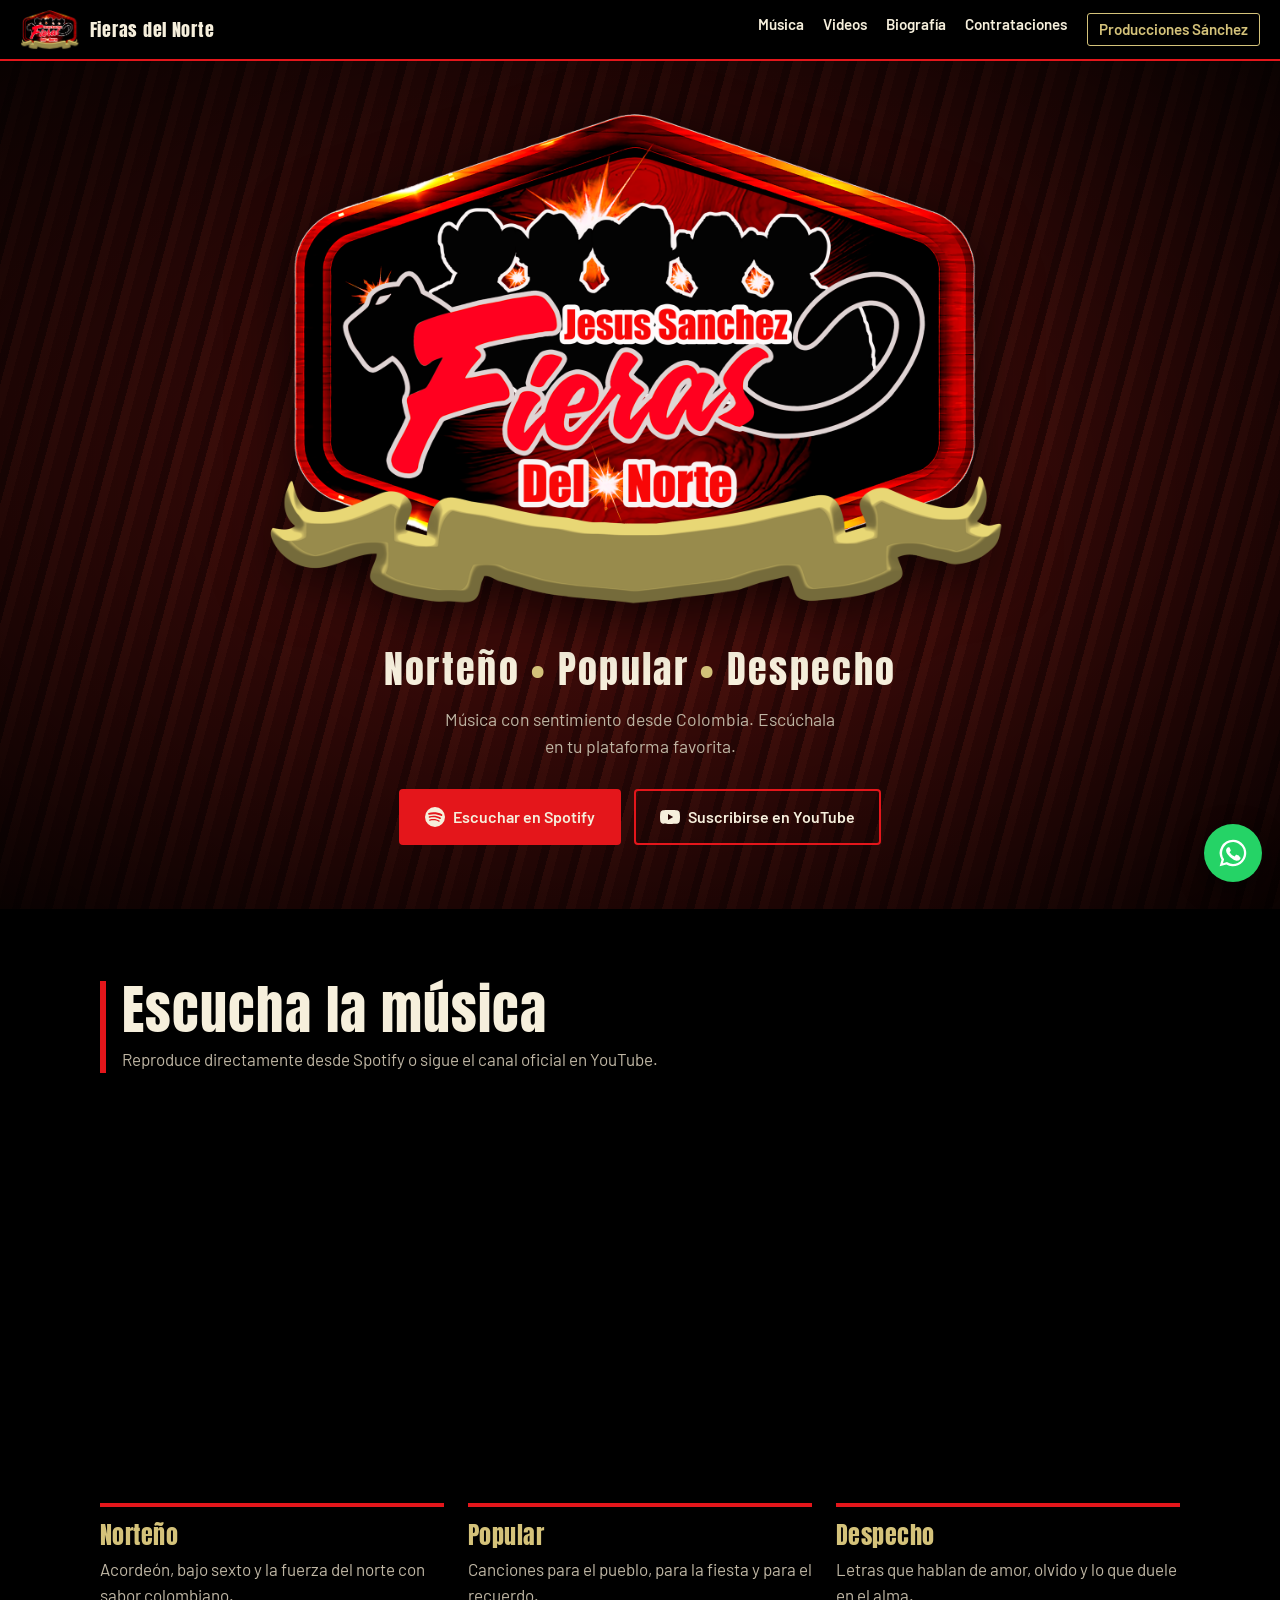
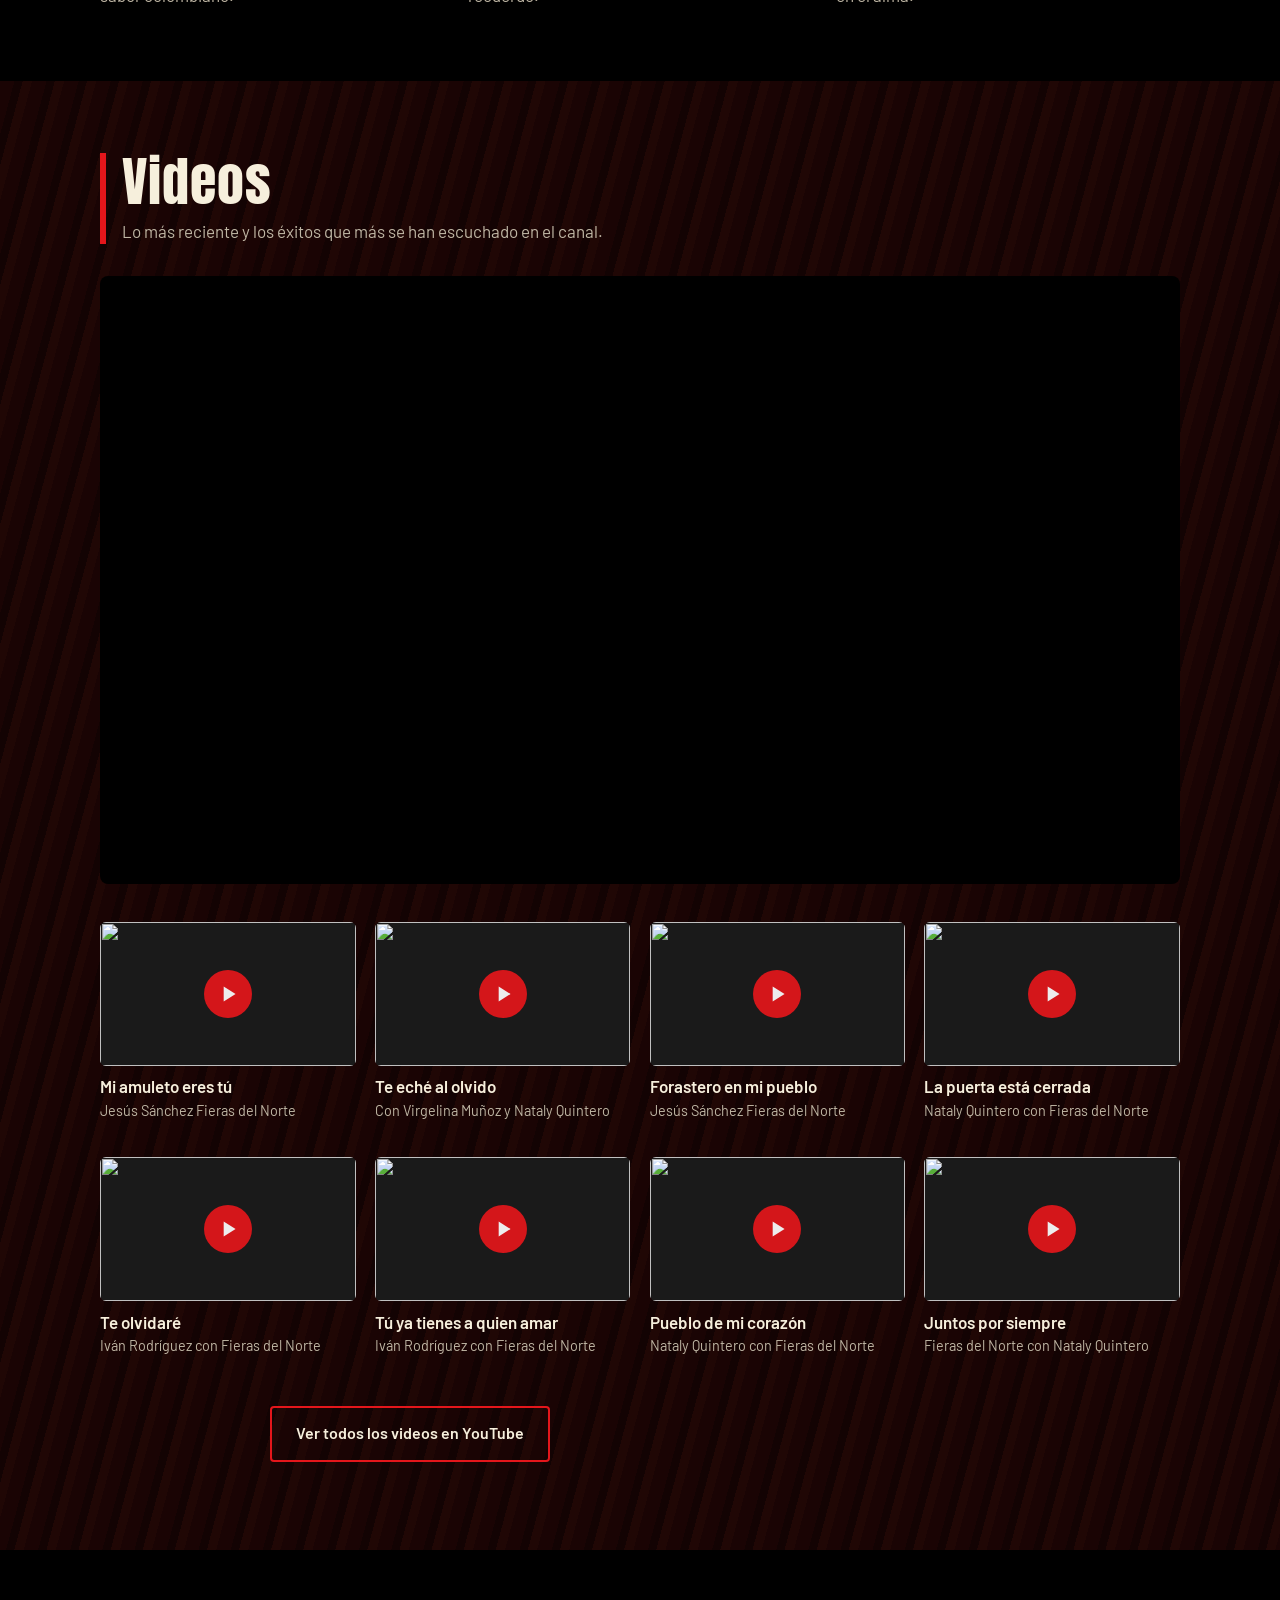
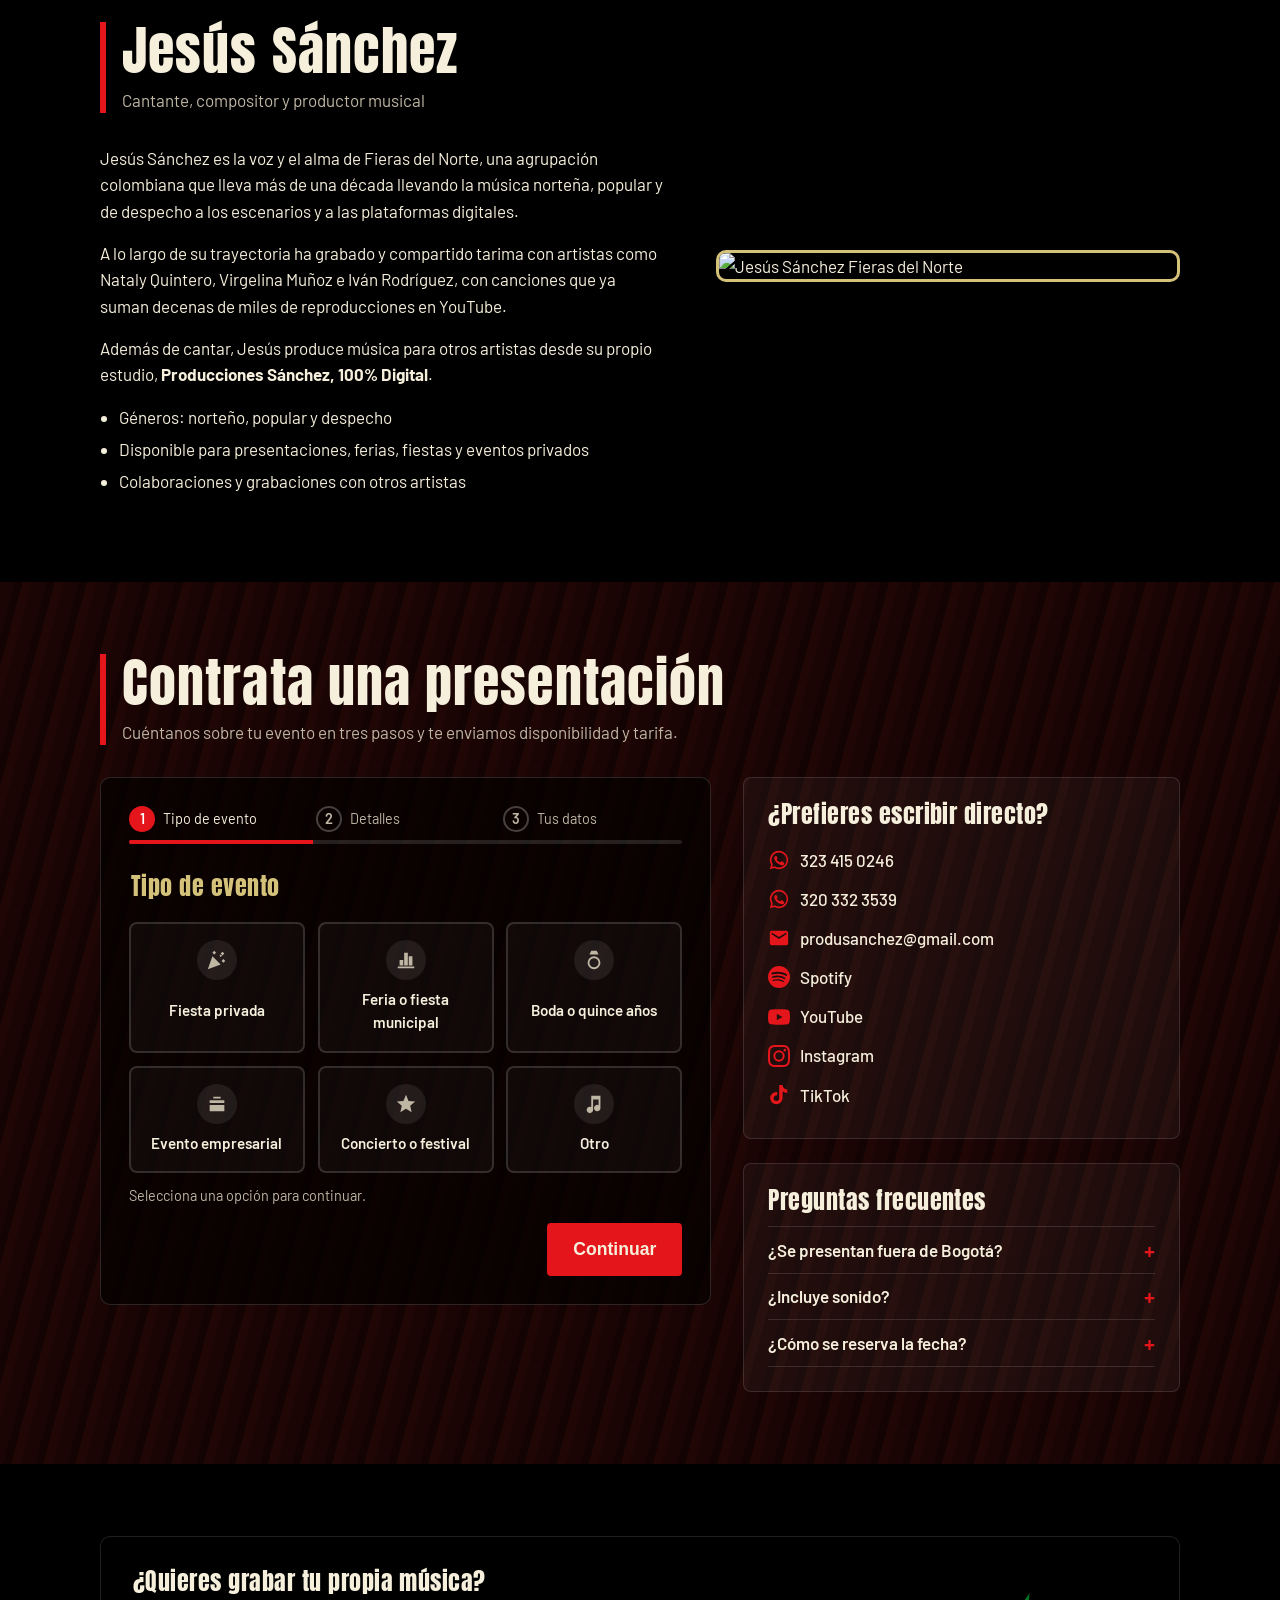
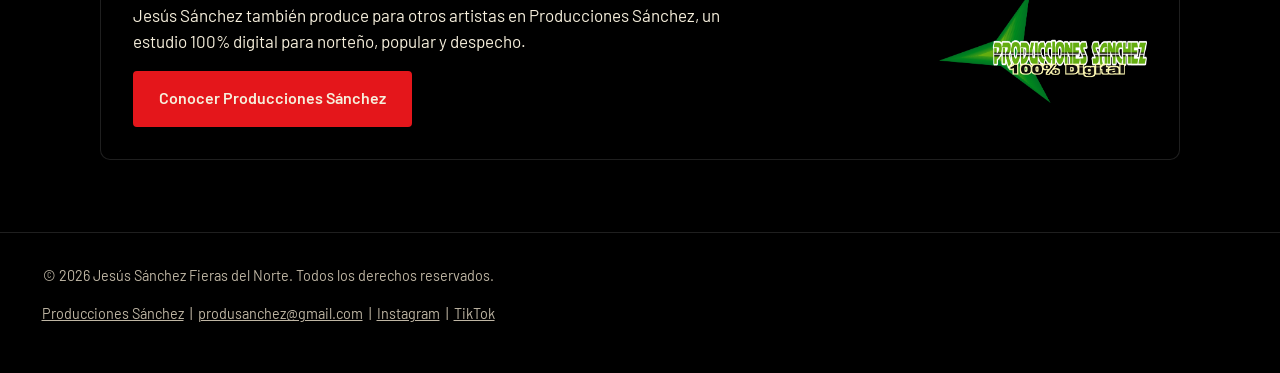
==== commit f200f39d: "...................." ====
--- a/fieras.html
+++ b/fieras.html
@@ -24,7 +24,7 @@
       <a href="#musica">Música</a>
       <a href="#videos">Videos</a>
       <a href="#biografia">Biografía</a>
-      <a href="#contacto">Contacto</a>
+      <a href="#contacto">Contrataciones</a>
       <a class="otro-sitio" href="index.html">Producciones Sánchez</a>
     </nav>
   </header>
@@ -169,47 +169,134 @@
     <section class="bloque madera" id="contacto">
       <div class="contenedor">
         <div class="encabezado">
-          <h2>Contrataciones y contacto</h2>
-          <p>Escríbenos para presentaciones, grabaciones o colaboraciones.</p>
-        </div>
-        <div class="contacto">
-          <div class="tarjeta">
-            <h3>WhatsApp y llamadas</h3>
-            <a href="https://wa.me/573234150246" target="_blank" rel="noopener">
-              <svg viewBox="0 0 24 24"><path d="M12 2a10 10 0 0 0-8.6 15.1L2 22l5-1.3A10 10 0 1 0 12 2zm0 18.2a8.2 8.2 0 0 1-4.2-1.2l-.3-.2-3 .8.8-2.9-.2-.3A8.2 8.2 0 1 1 12 20.2zm4.5-6.1c-.2-.1-1.5-.7-1.7-.8s-.4-.1-.6.1-.6.8-.8 1c-.1.2-.3.2-.5.1a6.7 6.7 0 0 1-3.3-2.9c-.3-.4.2-.4.7-1.3.1-.2 0-.3 0-.4l-.8-1.8c-.2-.5-.4-.4-.6-.4h-.5a1 1 0 0 0-.7.3 3 3 0 0 0-.9 2.2 5.2 5.2 0 0 0 1.1 2.8 12 12 0 0 0 4.6 4c1.7.7 2.3.8 3.2.7.5-.1 1.5-.6 1.8-1.2.2-.6.2-1.1.1-1.2l-.5-.2z"/></svg>
-              323 415 0246
-            </a>
-            <a href="https://wa.me/573203323539" target="_blank" rel="noopener">
-              <svg viewBox="0 0 24 24"><path d="M12 2a10 10 0 0 0-8.6 15.1L2 22l5-1.3A10 10 0 1 0 12 2zm0 18.2a8.2 8.2 0 0 1-4.2-1.2l-.3-.2-3 .8.8-2.9-.2-.3A8.2 8.2 0 1 1 12 20.2zm4.5-6.1c-.2-.1-1.5-.7-1.7-.8s-.4-.1-.6.1-.6.8-.8 1c-.1.2-.3.2-.5.1a6.7 6.7 0 0 1-3.3-2.9c-.3-.4.2-.4.7-1.3.1-.2 0-.3 0-.4l-.8-1.8c-.2-.5-.4-.4-.6-.4h-.5a1 1 0 0 0-.7.3 3 3 0 0 0-.9 2.2 5.2 5.2 0 0 0 1.1 2.8 12 12 0 0 0 4.6 4c1.7.7 2.3.8 3.2.7.5-.1 1.5-.6 1.8-1.2.2-.6.2-1.1.1-1.2l-.5-.2z"/></svg>
-              320 332 3539
-            </a>
-          </div>
-          <div class="tarjeta">
-            <h3>Correo electrónico</h3>
-            <a href="mailto:produsanchez@gmail.com">
-              <svg viewBox="0 0 24 24"><path d="M20 4H4a2 2 0 0 0-2 2v12a2 2 0 0 0 2 2h16a2 2 0 0 0 2-2V6a2 2 0 0 0-2-2zm0 4-8 5-8-5V6l8 5 8-5v2z"/></svg>
-              produsanchez@gmail.com
-            </a>
-          </div>
-          <div class="tarjeta">
-            <h3>Redes y plataformas</h3>
-            <a href="https://open.spotify.com/artist/6NgKmEg6CVNLuKPYfEcE4Q" target="_blank" rel="noopener">
-              <svg viewBox="0 0 24 24"><path d="M12 0a12 12 0 1 0 0 24 12 12 0 0 0 0-24zm5.5 17.3a.75.75 0 0 1-1.03.25c-2.82-1.72-6.37-2.11-10.55-1.16a.75.75 0 1 1-.33-1.46c4.57-1.04 8.5-.59 11.66 1.34.35.22.46.68.25 1.03zm1.47-3.27a.94.94 0 0 1-1.29.31c-3.23-1.99-8.15-2.56-11.97-1.4a.94.94 0 1 1-.54-1.8c4.36-1.32 9.78-.68 13.49 1.6.44.27.58.85.31 1.29zm.13-3.4C15.24 8.33 8.87 8.12 5.17 9.24a1.13 1.13 0 1 1-.65-2.16c4.25-1.29 11.31-1.04 15.76 1.6a1.13 1.13 0 0 1-1.18 1.95z"/></svg>
-              Spotify
-            </a>
-            <a href="https://www.youtube.com/@Fierasdelnote" target="_blank" rel="noopener">
-              <svg viewBox="0 0 24 24"><path d="M23.5 6.2a3 3 0 0 0-2.1-2.1C19.5 3.6 12 3.6 12 3.6s-7.5 0-9.4.5A3 3 0 0 0 .5 6.2 31 31 0 0 0 0 12a31 31 0 0 0 .5 5.8 3 3 0 0 0 2.1 2.1c1.9.5 9.4.5 9.4.5s7.5 0 9.4-.5a3 3 0 0 0 2.1-2.1A31 31 0 0 0 24 12a31 31 0 0 0-.5-5.8zM9.6 15.6V8.4l6.2 3.6-6.2 3.6z"/></svg>
-              YouTube
-            </a>
-            <a href="https://www.instagram.com/jesussanchezfierasdelnorte/" target="_blank" rel="noopener">
-              <svg viewBox="0 0 24 24"><path d="M12 2.2c3.2 0 3.6 0 4.8.1 3.2.1 4.8 1.7 4.9 4.9.1 1.3.1 1.6.1 4.8s0 3.6-.1 4.8c-.1 3.2-1.7 4.8-4.9 4.9-1.3.1-1.6.1-4.8.1s-3.6 0-4.8-.1c-3.3-.1-4.8-1.7-4.9-4.9-.1-1.3-.1-1.6-.1-4.8s0-3.6.1-4.8C2.4 4 4 2.4 7.2 2.3c1.3-.1 1.6-.1 4.8-.1zM12 0C8.7 0 8.3 0 7.1.1 2.7.3.3 2.7.1 7.1 0 8.3 0 8.7 0 12s0 3.7.1 4.9c.2 4.4 2.6 6.8 7 7 1.2.1 1.6.1 4.9.1s3.7 0 4.9-.1c4.4-.2 6.8-2.6 7-7 .1-1.2.1-1.6.1-4.9s0-3.7-.1-4.9c-.2-4.4-2.6-6.8-7-7C15.7 0 15.3 0 12 0zm0 5.8a6.2 6.2 0 1 0 0 12.4 6.2 6.2 0 0 0 0-12.4zM12 16a4 4 0 1 1 0-8 4 4 0 0 1 0 8zm6.4-11.8a1.4 1.4 0 1 0 0 2.9 1.4 1.4 0 0 0 0-2.9z"/></svg>
-              Instagram
-            </a>
-            <a href="https://www.tiktok.com/@jesussanchezprodu" target="_blank" rel="noopener">
-              <svg viewBox="0 0 24 24"><path d="M19.6 5.7a5 5 0 0 1-3.5-3.2 5 5 0 0 1-.2-1.5h-3.7v14.6a3 3 0 0 1-3 2.9 3.1 3.1 0 0 1-3.1-3.1 3.1 3.1 0 0 1 4-2.9v-3.8a6.8 6.8 0 0 0-7.7 6.7 6.8 6.8 0 0 0 6.8 6.8 6.8 6.8 0 0 0 6.8-6.8V8.1a8.6 8.6 0 0 0 5 1.6V6a5 5 0 0 1-1.4-.3z"/></svg>
-              TikTok
-            </a>
-          </div>
+          <h2>Contrata una presentación</h2>
+          <p>Cuéntanos sobre tu evento en tres pasos y te enviamos disponibilidad y tarifa.</p>
+        </div>
+        <div class="contacto-doble">
+          <form id="formulario" class="formulario" action="https://formsubmit.co/produsanchez@gmail.com" method="POST" novalidate data-subject="Nueva solicitud de presentación - Fieras del Norte">
+            <input type="hidden" name="_subject" value="Nueva solicitud de presentación - Fieras del Norte">
+            <input type="hidden" name="_template" value="table">
+            <input type="hidden" name="_captcha" value="false">
+            <input type="text" name="_honey" style="display:none">
+
+            <ol class="progreso" aria-label="Progreso">
+              <li class="activo"><span>1</span>Tipo de evento</li>
+              <li><span>2</span>Detalles</li>
+              <li><span>3</span>Tus datos</li>
+            </ol>
+            <div class="barra-progreso"><div class="relleno" style="width:33%"></div></div>
+
+            <fieldset class="paso activo" data-paso="1">
+              <legend>Tipo de evento</legend>
+              <div class="fichas">
+              <label class="ficha"><input type="radio" name="Tipo de evento" value="Fiesta privada" required><span class="icono"><svg viewBox="0 0 24 24"><path d="M2 22l14-5-9-9zm12.7-14.7 1.4-1.4 1.4 1.4-1.4 1.4zM18 3l2 2-2 2-2-2zm1 8 2 2-2 2-2-2zM9 2l2 2-2 2-2-2z"/></svg></span><span>Fiesta privada</span></label>
+              <label class="ficha"><input type="radio" name="Tipo de evento" value="Feria o fiesta municipal" required><span class="icono"><svg viewBox="0 0 24 24"><path d="M3 21h18v-2H3zm2-3h4v-6H5zm10 0h4V8h-4zM10 18h4V4h-4z"/></svg></span><span>Feria o fiesta municipal</span></label>
+              <label class="ficha"><input type="radio" name="Tipo de evento" value="Boda o quince años" required><span class="icono"><svg viewBox="0 0 24 24"><path d="M12 8a7 7 0 1 0 0 14 7 7 0 0 0 0-14zm0 12a5 5 0 1 1 0-10 5 5 0 0 1 0 10zM9 2h6l2 4H7z"/></svg></span><span>Boda o quince años</span></label>
+              <label class="ficha"><input type="radio" name="Tipo de evento" value="Evento empresarial" required><span class="icono"><svg viewBox="0 0 24 24"><path d="M10 4h4v2h-4zM4 8h16v3H4zm0 5h16v7H4zm4-9h8v2H8z"/></svg></span><span>Evento empresarial</span></label>
+              <label class="ficha"><input type="radio" name="Tipo de evento" value="Concierto o festival" required><span class="icono"><svg viewBox="0 0 24 24"><path d="m12 17.3 6.2 3.7-1.6-7 5.4-4.7-7.2-.6L12 2 9.2 8.7 2 9.3l5.4 4.7-1.6 7z"/></svg></span><span>Concierto o festival</span></label>
+              <label class="ficha"><input type="radio" name="Tipo de evento" value="Otro" required><span class="icono"><svg viewBox="0 0 24 24"><path d="M9 3v12.3a3.5 3.5 0 1 0 2 3.2V7h6v6.3a3.5 3.5 0 1 0 2 3.2V3z"/></svg></span><span>Otro</span></label>
+              </div>
+              <p class="ayuda" data-ayuda>Selecciona una opción para continuar.</p>
+              <div class="acciones">
+                <button type="button" class="boton" data-siguiente>Continuar</button>
+              </div>
+            </fieldset>
+
+            <fieldset class="paso" data-paso="2">
+              <legend>Detalles</legend>
+              <div class="fila">
+                <div class="campo">
+                  <label for="fecha">Fecha del evento</label>
+                  <input id="fecha" name="Fecha" type="date" required>
+                </div>
+                <div class="campo">
+                  <label for="ciudad">Ciudad o municipio</label>
+                  <input id="ciudad" name="Ciudad" type="text" required placeholder="Ejemplo: Fusagasugá, Cundinamarca">
+                </div>
+              </div>
+              <div class="fila">
+                <div class="campo">
+                  <label for="asistentes">Cantidad aproximada de asistentes</label>
+                  <select id="asistentes" name="Asistentes">
+                    <option>Menos de 100</option>
+                    <option>100 a 300</option>
+                    <option>300 a 1.000</option>
+                    <option>Más de 1.000</option>
+                  </select>
+                </div>
+                <div class="campo">
+                  <label for="duracion">Duración del show</label>
+                  <select id="duracion" name="Duracion">
+                    <option>1 hora</option>
+                    <option>2 horas</option>
+                    <option>3 horas o más</option>
+                    <option>Por definir</option>
+                  </select>
+                </div>
+              </div>
+              <div class="campo">
+                <label for="mensaje">Algo más que debamos saber</label>
+                <textarea id="mensaje" name="Mensaje" rows="4" maxlength="600" required placeholder="Ejemplo: es un cumpleaños en una finca, queremos un repertorio de norteño y popular."></textarea>
+                <small class="contador"><span data-contador>0</span>/600</small>
+              </div>
+              <div class="acciones">
+                <button type="button" class="boton secundario" data-atras>Atrás</button>
+                <button type="button" class="boton" data-siguiente>Continuar</button>
+              </div>
+            </fieldset>
+
+            <fieldset class="paso" data-paso="3">
+              <legend>Tus datos</legend>
+              <div class="campo">
+                <label for="nombre">Nombre completo</label>
+                <input id="nombre" name="Nombre" type="text" required autocomplete="name" placeholder="Tu nombre o el de tu empresa">
+              </div>
+              <div class="fila">
+                <div class="campo">
+                  <label for="telefono">WhatsApp</label>
+                  <input id="telefono" name="WhatsApp" type="tel" required autocomplete="tel" placeholder="300 000 0000">
+                </div>
+                <div class="campo">
+                  <label for="correo">Correo electrónico</label>
+                  <input id="correo" name="Correo" type="email" required autocomplete="email" placeholder="tucorreo@ejemplo.com">
+                </div>
+              </div>
+              <div class="resumen" data-resumen aria-live="polite"></div>
+              <div class="acciones">
+                <button type="button" class="boton secundario" data-atras>Atrás</button>
+                <button class="boton" type="submit" id="enviar">Enviar solicitud</button>
+              </div>
+              <p class="estado" id="estado" role="status" aria-live="polite"></p>
+            </fieldset>
+          </form>
+
+          <aside class="lateral">
+            <div class="tarjeta">
+              <h3>¿Prefieres escribir directo?</h3>
+              <a href="https://wa.me/573234150246?text=Hola%2C%20quiero%20informaci%C3%B3n%20para%20una%20presentaci%C3%B3n" target="_blank" rel="noopener"><svg viewBox="0 0 24 24"><path d="M12 2a10 10 0 0 0-8.6 15.1L2 22l5-1.3A10 10 0 1 0 12 2zm0 18.2a8.2 8.2 0 0 1-4.2-1.2l-.3-.2-3 .8.8-2.9-.2-.3A8.2 8.2 0 1 1 12 20.2zm4.5-6.1c-.2-.1-1.5-.7-1.7-.8s-.4-.1-.6.1-.6.8-.8 1c-.1.2-.3.2-.5.1a6.7 6.7 0 0 1-3.3-2.9c-.3-.4.2-.4.7-1.3.1-.2 0-.3 0-.4l-.8-1.8c-.2-.5-.4-.4-.6-.4h-.5a1 1 0 0 0-.7.3 3 3 0 0 0-.9 2.2 5.2 5.2 0 0 0 1.1 2.8 12 12 0 0 0 4.6 4c1.7.7 2.3.8 3.2.7.5-.1 1.5-.6 1.8-1.2.2-.6.2-1.1.1-1.2l-.5-.2z"/></svg>323 415 0246</a>
+              <a href="https://wa.me/573203323539" target="_blank" rel="noopener"><svg viewBox="0 0 24 24"><path d="M12 2a10 10 0 0 0-8.6 15.1L2 22l5-1.3A10 10 0 1 0 12 2zm0 18.2a8.2 8.2 0 0 1-4.2-1.2l-.3-.2-3 .8.8-2.9-.2-.3A8.2 8.2 0 1 1 12 20.2zm4.5-6.1c-.2-.1-1.5-.7-1.7-.8s-.4-.1-.6.1-.6.8-.8 1c-.1.2-.3.2-.5.1a6.7 6.7 0 0 1-3.3-2.9c-.3-.4.2-.4.7-1.3.1-.2 0-.3 0-.4l-.8-1.8c-.2-.5-.4-.4-.6-.4h-.5a1 1 0 0 0-.7.3 3 3 0 0 0-.9 2.2 5.2 5.2 0 0 0 1.1 2.8 12 12 0 0 0 4.6 4c1.7.7 2.3.8 3.2.7.5-.1 1.5-.6 1.8-1.2.2-.6.2-1.1.1-1.2l-.5-.2z"/></svg>320 332 3539</a>
+              <a href="mailto:produsanchez@gmail.com"><svg viewBox="0 0 24 24"><path d="M20 4H4a2 2 0 0 0-2 2v12a2 2 0 0 0 2 2h16a2 2 0 0 0 2-2V6a2 2 0 0 0-2-2zm0 4-8 5-8-5V6l8 5 8-5v2z"/></svg>produsanchez@gmail.com</a>
+              <a href="https://open.spotify.com/artist/6NgKmEg6CVNLuKPYfEcE4Q" target="_blank" rel="noopener"><svg viewBox="0 0 24 24"><path d="M12 0a12 12 0 1 0 0 24 12 12 0 0 0 0-24zm5.5 17.3a.75.75 0 0 1-1.03.25c-2.82-1.72-6.37-2.11-10.55-1.16a.75.75 0 1 1-.33-1.46c4.57-1.04 8.5-.59 11.66 1.34.35.22.46.68.25 1.03zm1.47-3.27a.94.94 0 0 1-1.29.31c-3.23-1.99-8.15-2.56-11.97-1.4a.94.94 0 1 1-.54-1.8c4.36-1.32 9.78-.68 13.49 1.6.44.27.58.85.31 1.29zm.13-3.4C15.24 8.33 8.87 8.12 5.17 9.24a1.13 1.13 0 1 1-.65-2.16c4.25-1.29 11.31-1.04 15.76 1.6a1.13 1.13 0 0 1-1.18 1.95z"/></svg>Spotify</a>
+              <a href="https://www.youtube.com/@Fierasdelnote" target="_blank" rel="noopener"><svg viewBox="0 0 24 24"><path d="M23.5 6.2a3 3 0 0 0-2.1-2.1C19.5 3.6 12 3.6 12 3.6s-7.5 0-9.4.5A3 3 0 0 0 .5 6.2 31 31 0 0 0 0 12a31 31 0 0 0 .5 5.8 3 3 0 0 0 2.1 2.1c1.9.5 9.4.5 9.4.5s7.5 0 9.4-.5a3 3 0 0 0 2.1-2.1A31 31 0 0 0 24 12a31 31 0 0 0-.5-5.8zM9.6 15.6V8.4l6.2 3.6-6.2 3.6z"/></svg>YouTube</a>
+              <a href="https://www.instagram.com/jesussanchezfierasdelnorte/" target="_blank" rel="noopener"><svg viewBox="0 0 24 24"><path d="M12 2.2c3.2 0 3.6 0 4.8.1 3.2.1 4.8 1.7 4.9 4.9.1 1.3.1 1.6.1 4.8s0 3.6-.1 4.8c-.1 3.2-1.7 4.8-4.9 4.9-1.3.1-1.6.1-4.8.1s-3.6 0-4.8-.1c-3.3-.1-4.8-1.7-4.9-4.9-.1-1.3-.1-1.6-.1-4.8s0-3.6.1-4.8C2.4 4 4 2.4 7.2 2.3c1.3-.1 1.6-.1 4.8-.1zM12 0C8.7 0 8.3 0 7.1.1 2.7.3.3 2.7.1 7.1 0 8.3 0 8.7 0 12s0 3.7.1 4.9c.2 4.4 2.6 6.8 7 7 1.2.1 1.6.1 4.9.1s3.7 0 4.9-.1c4.4-.2 6.8-2.6 7-7 .1-1.2.1-1.6.1-4.9s0-3.7-.1-4.9c-.2-4.4-2.6-6.8-7-7C15.7 0 15.3 0 12 0zm0 5.8a6.2 6.2 0 1 0 0 12.4 6.2 6.2 0 0 0 0-12.4zM12 16a4 4 0 1 1 0-8 4 4 0 0 1 0 8zm6.4-11.8a1.4 1.4 0 1 0 0 2.9 1.4 1.4 0 0 0 0-2.9z"/></svg>Instagram</a>
+              <a href="https://www.tiktok.com/@jesussanchezprodu" target="_blank" rel="noopener"><svg viewBox="0 0 24 24"><path d="M19.6 5.7a5 5 0 0 1-3.5-3.2 5 5 0 0 1-.2-1.5h-3.7v14.6a3 3 0 0 1-3 2.9 3.1 3.1 0 0 1-3.1-3.1 3.1 3.1 0 0 1 4-2.9v-3.8a6.8 6.8 0 0 0-7.7 6.7 6.8 6.8 0 0 0 6.8 6.8 6.8 6.8 0 0 0 6.8-6.8V8.1a8.6 8.6 0 0 0 5 1.6V6a5 5 0 0 1-1.4-.3z"/></svg>TikTok</a>
+            </div>
+            <div class="tarjeta">
+              <h3>Preguntas frecuentes</h3>
+              <details>
+                <summary>¿Se presentan fuera de Bogotá?</summary>
+                <p>Sí. Fieras del Norte se presenta en cualquier ciudad o municipio de Colombia; el transporte se cotiza según la distancia.</p>
+              </details>
+              <details>
+                <summary>¿Incluye sonido?</summary>
+                <p>Podemos presentarnos con tu equipo de sonido o cotizar el sonido completo, según lo que necesite el evento.</p>
+              </details>
+              <details>
+                <summary>¿Cómo se reserva la fecha?</summary>
+                <p>Con un abono se aparta la fecha y el saldo se cancela el día del evento.</p>
+              </details>
+            </div>
+          </aside>
         </div>
       </div>
     </section>
--- a/styles.css
+++ b/styles.css
@@ -229,3 +229,44 @@
 .gracias { min-height: 70vh; display: grid; place-items: center; text-align: center; padding: 3rem 1.25rem; }
 .gracias h1 { font-size: clamp(2.4rem, 6vw, 4rem); color: var(--dorado); }
 .gracias p { margin: 0 auto 1.5rem; }
+
+/* Formulario por pasos */
+.formulario fieldset { border: 0; padding: 0; margin: 0; }
+.formulario legend { font-family: 'Anton', sans-serif; font-size: 1.5rem; letter-spacing: 0.02em; margin-bottom: 1rem; color: var(--dorado); }
+.paso { display: none; }
+.paso.activo { display: block; animation: aparecer .25s ease; }
+@keyframes aparecer { from { opacity: 0; transform: translateX(12px); } to { opacity: 1; transform: none; } }
+@media (prefers-reduced-motion: reduce) { .paso.activo { animation: none; } }
+
+.progreso { list-style: none; display: grid; grid-template-columns: repeat(3, 1fr); gap: 0.5rem; padding: 0; margin: 0 0 0.5rem; font-size: 0.9rem; color: var(--gris); }
+.progreso li { display: flex; align-items: center; gap: 0.5rem; }
+.progreso li span { width: 26px; height: 26px; border-radius: 50%; display: grid; place-items: center; border: 2px solid rgba(255,255,255,0.25); font-weight: 600; flex: none; }
+.progreso li.activo { color: var(--crema); }
+.progreso li.activo span { border-color: var(--acento); background: var(--acento); color: #fff; }
+.progreso li.hecho span { border-color: var(--acento); color: var(--acento); }
+.barra-progreso { height: 4px; background: rgba(255,255,255,0.12); border-radius: 2px; margin-bottom: 1.5rem; overflow: hidden; }
+.barra-progreso .relleno { height: 100%; background: var(--acento); transition: width .3s ease; }
+
+.fichas { display: grid; grid-template-columns: repeat(auto-fill, minmax(150px, 1fr)); gap: 0.8rem; margin-bottom: 0.75rem; }
+.ficha { position: relative; cursor: pointer; border: 2px solid rgba(255,255,255,0.15); border-radius: 8px; padding: 1rem 0.75rem; text-align: center; display: grid; gap: 0.5rem; justify-items: center; font-weight: 600; font-size: 0.95rem; background: rgba(255,255,255,0.03); transition: border-color .15s, background .15s; }
+.ficha input { position: absolute; opacity: 0; width: 0; height: 0; }
+.ficha .icono { width: 40px; height: 40px; border-radius: 50%; display: grid; place-items: center; background: rgba(255,255,255,0.08); }
+.ficha .icono svg { width: 22px; height: 22px; fill: var(--gris); }
+.ficha:hover { border-color: rgba(255,255,255,0.4); }
+.ficha:has(input:checked) { border-color: var(--acento); background: color-mix(in srgb, var(--acento) 18%, transparent); }
+.ficha:has(input:checked) .icono { background: var(--acento); }
+.ficha:has(input:checked) .icono svg { fill: #fff; }
+.ficha:has(input:focus-visible) { outline: 3px solid var(--dorado); outline-offset: 2px; }
+.ayuda { color: var(--gris); font-size: 0.9rem; margin: 0 0 1rem; }
+.ayuda.error { color: #ff7b7b; }
+
+.acciones { display: flex; gap: 0.8rem; justify-content: flex-end; margin-top: 0.5rem; }
+.acciones .boton { cursor: pointer; }
+.acciones .boton[disabled] { opacity: 0.6; cursor: wait; }
+.formulario .boton { width: auto; }
+.contador { display: block; text-align: right; color: var(--gris); font-size: 0.8rem; margin-top: 0.25rem; }
+.campo input[type="date"] { color-scheme: dark; }
+
+.resumen { background: rgba(255,255,255,0.05); border-left: 4px solid var(--acento); border-radius: 4px; padding: 0.9rem 1rem; margin: 0.5rem 0 1.2rem; font-size: 0.95rem; color: var(--gris); }
+.resumen strong { color: var(--crema); }
+.resumen ul { margin: 0.4rem 0 0; padding-left: 1.1rem; }
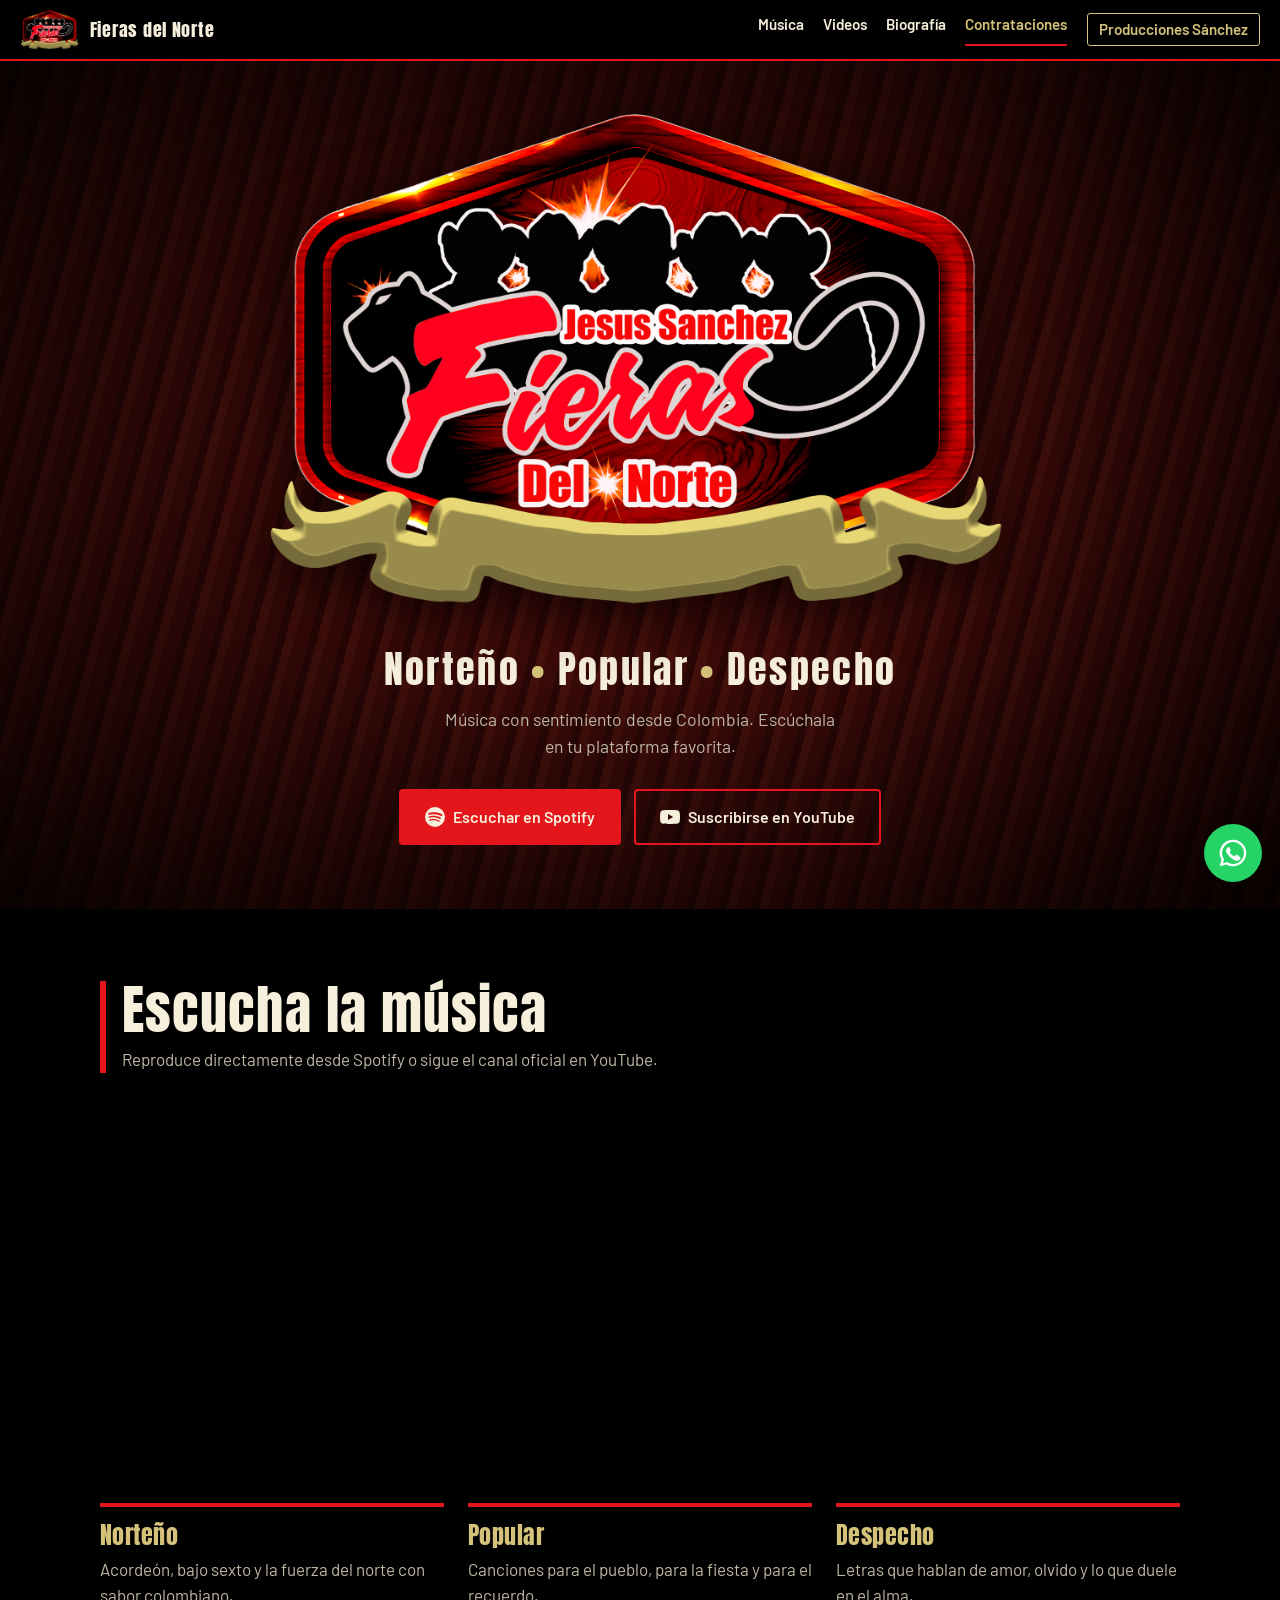
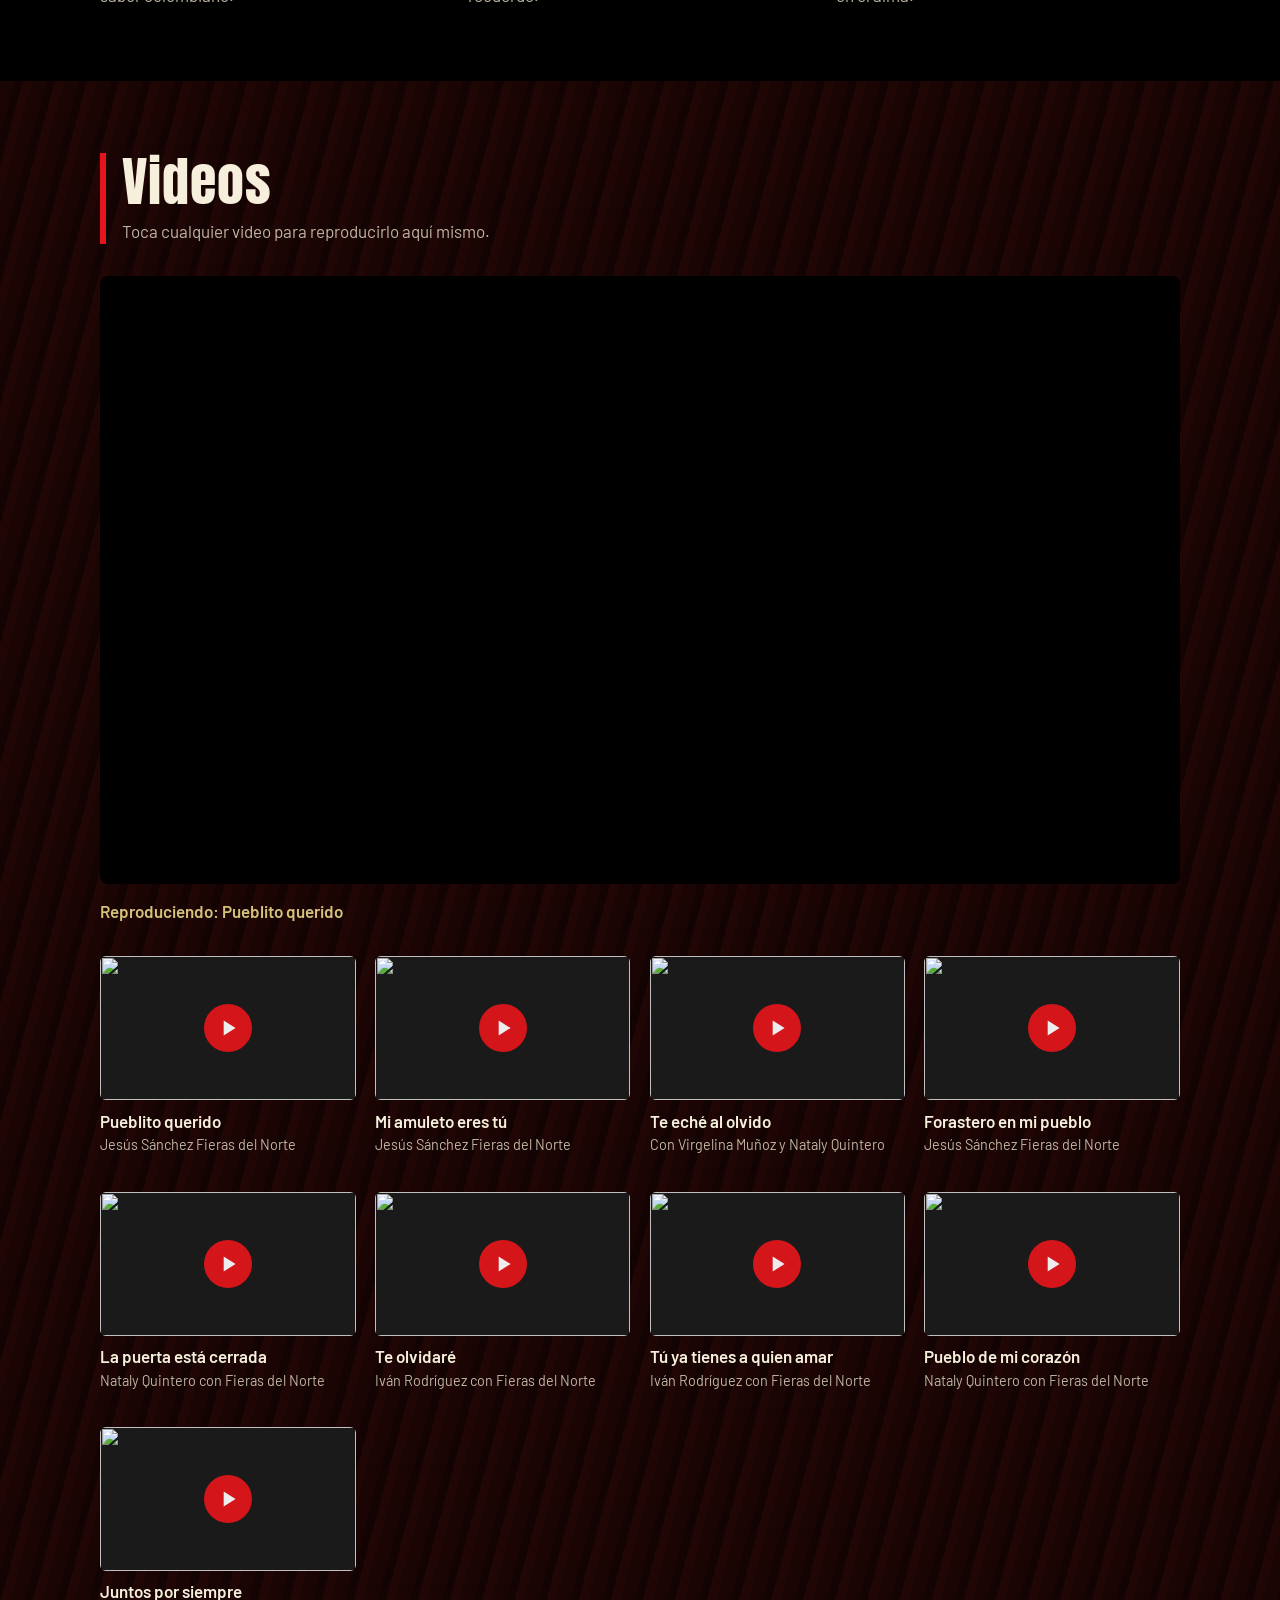
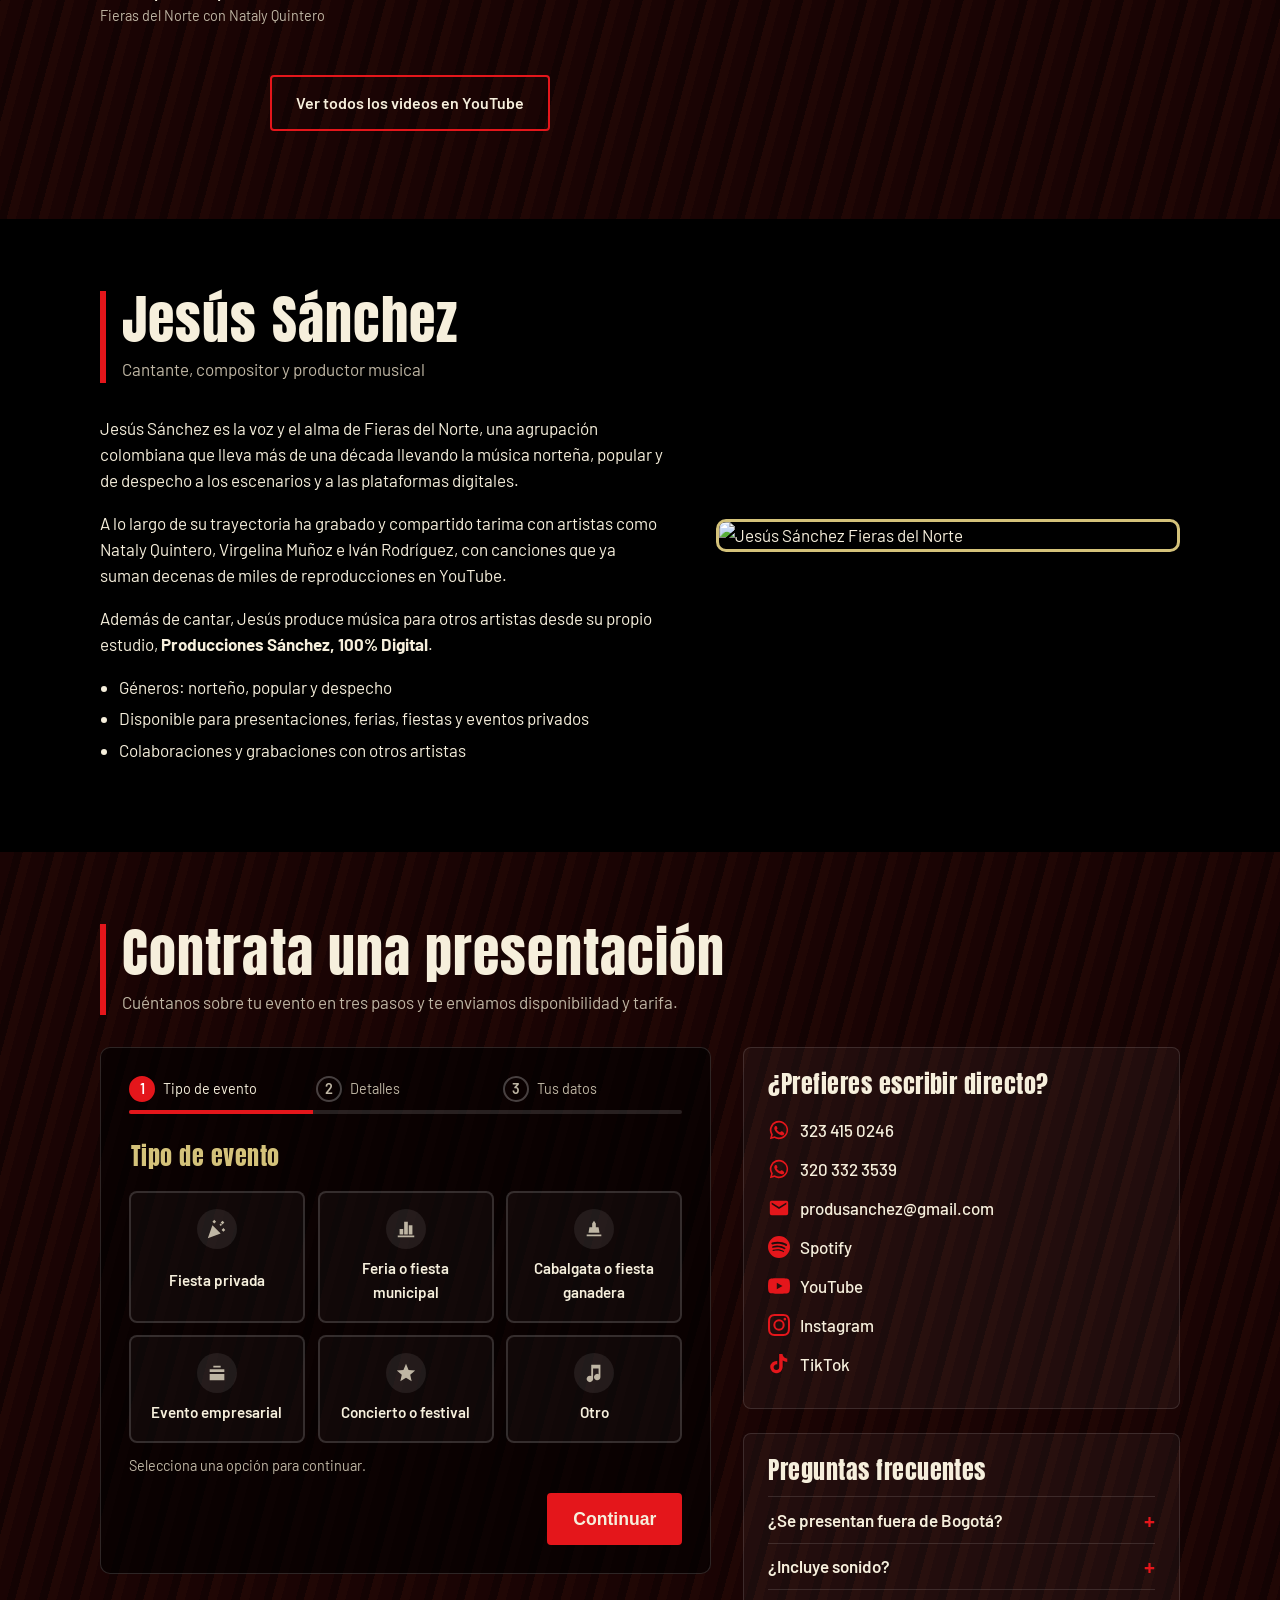
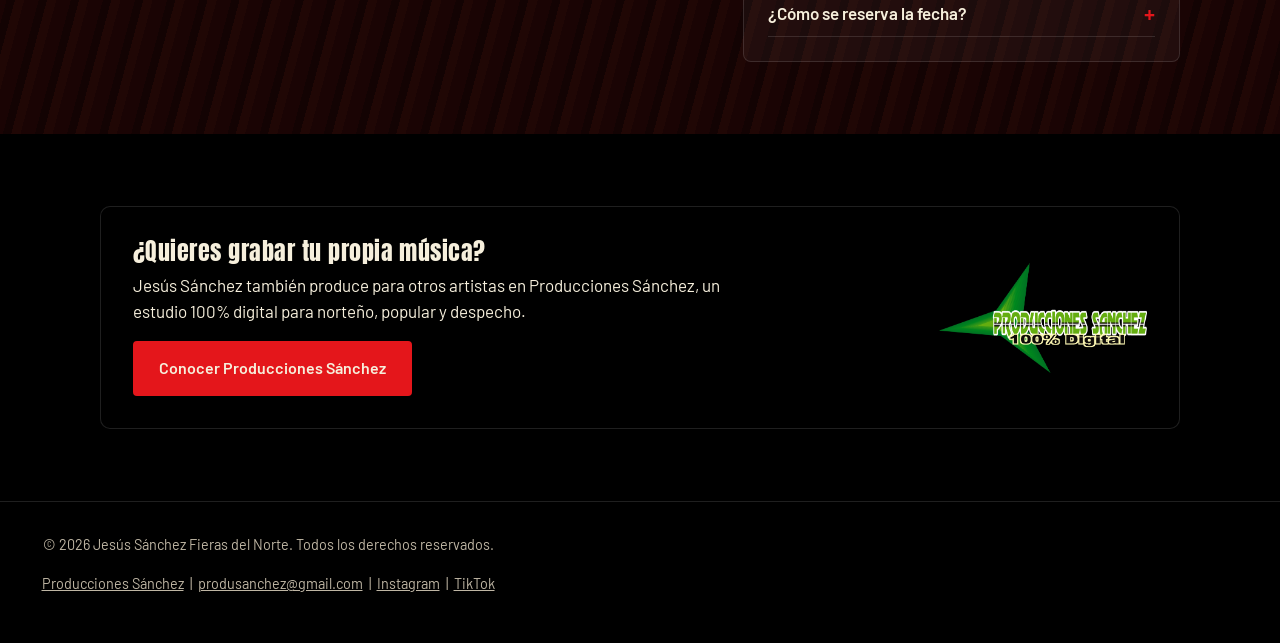
==== commit a386ca13: "................................." ====
--- a/fieras.html
+++ b/fieras.html
@@ -77,67 +77,74 @@
       <div class="contenedor">
         <div class="encabezado">
           <h2>Videos</h2>
-          <p>Lo más reciente y los éxitos que más se han escuchado en el canal.</p>
-        </div>
-
-        <iframe class="video-destacado" src="https://www.youtube.com/embed/_GvUXM2-lzg" title="Pueblito Querido - Jesús Sánchez Fieras del Norte" allow="accelerometer; autoplay; clipboard-write; encrypted-media; gyroscope; picture-in-picture" allowfullscreen loading="lazy"></iframe>
+          <p>Toca cualquier video para reproducirlo aquí mismo.</p>
+        </div>
+
+        <div class="reproductor" id="reproductor"><iframe class="video-destacado" id="video-destacado" src="https://www.youtube.com/embed/_GvUXM2-lzg" title="Pueblito Querido - Jesús Sánchez Fieras del Norte" allow="accelerometer; autoplay; clipboard-write; encrypted-media; gyroscope; picture-in-picture" allowfullscreen loading="lazy"></iframe><p class="ahora" id="ahora">Reproduciendo: Pueblito querido</p></div>
 
         <ul class="videos">
           <li>
-            <a href="https://www.youtube.com/watch?v=Nx9cop3tKJw" target="_blank" rel="noopener">
+            <button type="button" class="video-card" data-video="_GvUXM2-lzg">
+              <div class="miniatura"><img src="https://img.youtube.com/vi/_GvUXM2-lzg/hqdefault.jpg" alt="" loading="lazy"></div>
+              <p class="titulo">Pueblito querido</p>
+              <p class="dato">Jesús Sánchez Fieras del Norte</p>
+            </button>
+          </li>
+          <li>
+            <button type="button" class="video-card" data-video="Nx9cop3tKJw">
               <div class="miniatura"><img src="https://img.youtube.com/vi/Nx9cop3tKJw/hqdefault.jpg" alt="" loading="lazy"></div>
               <p class="titulo">Mi amuleto eres tú</p>
               <p class="dato">Jesús Sánchez Fieras del Norte</p>
-            </a>
-          </li>
-          <li>
-            <a href="https://www.youtube.com/watch?v=uwoaLP2kvKg" target="_blank" rel="noopener">
+            </button>
+          </li>
+          <li>
+            <button type="button" class="video-card" data-video="uwoaLP2kvKg">
               <div class="miniatura"><img src="https://img.youtube.com/vi/uwoaLP2kvKg/hqdefault.jpg" alt="" loading="lazy"></div>
               <p class="titulo">Te eché al olvido</p>
               <p class="dato">Con Virgelina Muñoz y Nataly Quintero</p>
-            </a>
-          </li>
-          <li>
-            <a href="https://www.youtube.com/watch?v=SroXulRqxY0" target="_blank" rel="noopener">
+            </button>
+          </li>
+          <li>
+            <button type="button" class="video-card" data-video="SroXulRqxY0">
               <div class="miniatura"><img src="https://img.youtube.com/vi/SroXulRqxY0/hqdefault.jpg" alt="" loading="lazy"></div>
               <p class="titulo">Forastero en mi pueblo</p>
               <p class="dato">Jesús Sánchez Fieras del Norte</p>
-            </a>
-          </li>
-          <li>
-            <a href="https://www.youtube.com/watch?v=b-PFEYbwwXg" target="_blank" rel="noopener">
+            </button>
+          </li>
+          <li>
+            <button type="button" class="video-card" data-video="b-PFEYbwwXg">
               <div class="miniatura"><img src="https://img.youtube.com/vi/b-PFEYbwwXg/hqdefault.jpg" alt="" loading="lazy"></div>
               <p class="titulo">La puerta está cerrada</p>
               <p class="dato">Nataly Quintero con Fieras del Norte</p>
-            </a>
-          </li>
-          <li>
-            <a href="https://www.youtube.com/watch?v=UiXkzZeWj-Q" target="_blank" rel="noopener">
+            </button>
+          </li>
+          <li>
+            <button type="button" class="video-card" data-video="UiXkzZeWj-Q">
               <div class="miniatura"><img src="https://img.youtube.com/vi/UiXkzZeWj-Q/hqdefault.jpg" alt="" loading="lazy"></div>
               <p class="titulo">Te olvidaré</p>
               <p class="dato">Iván Rodríguez con Fieras del Norte</p>
-            </a>
-          </li>
-          <li>
-            <a href="https://www.youtube.com/watch?v=PSdpsPCMDi8" target="_blank" rel="noopener">
+            </button>
+          </li>
+          <li>
+            <button type="button" class="video-card" data-video="PSdpsPCMDi8">
               <div class="miniatura"><img src="https://img.youtube.com/vi/PSdpsPCMDi8/hqdefault.jpg" alt="" loading="lazy"></div>
               <p class="titulo">Tú ya tienes a quien amar</p>
               <p class="dato">Iván Rodríguez con Fieras del Norte</p>
-            </a>
-          </li>
-          <li>
-            <a href="https://www.youtube.com/watch?v=jujNKsV2i9s" target="_blank" rel="noopener">
+            </button>
+          </li>
+          <li>
+            <button type="button" class="video-card" data-video="jujNKsV2i9s">
               <div class="miniatura"><img src="https://img.youtube.com/vi/jujNKsV2i9s/hqdefault.jpg" alt="" loading="lazy"></div>
               <p class="titulo">Pueblo de mi corazón</p>
               <p class="dato">Nataly Quintero con Fieras del Norte</p>
-            </a>
-          </li>
-          <li>
-            <a href="https://www.youtube.com/watch?v=V4MBX5dH7-M" target="_blank" rel="noopener">
+            </button>
+          </li>
+          <li>
+            <button type="button" class="video-card" data-video="V4MBX5dH7-M">
               <div class="miniatura"><img src="https://img.youtube.com/vi/V4MBX5dH7-M/hqdefault.jpg" alt="" loading="lazy"></div>
               <p class="titulo">Juntos por siempre</p>
               <p class="dato">Fieras del Norte con Nataly Quintero</p>
-            </a>
+            </button>
           </li>
         </ul>
         <p style="margin-top:2rem;text-align:center">
@@ -191,7 +198,7 @@
               <div class="fichas">
               <label class="ficha"><input type="radio" name="Tipo de evento" value="Fiesta privada" required><span class="icono"><svg viewBox="0 0 24 24"><path d="M2 22l14-5-9-9zm12.7-14.7 1.4-1.4 1.4 1.4-1.4 1.4zM18 3l2 2-2 2-2-2zm1 8 2 2-2 2-2-2zM9 2l2 2-2 2-2-2z"/></svg></span><span>Fiesta privada</span></label>
               <label class="ficha"><input type="radio" name="Tipo de evento" value="Feria o fiesta municipal" required><span class="icono"><svg viewBox="0 0 24 24"><path d="M3 21h18v-2H3zm2-3h4v-6H5zm10 0h4V8h-4zM10 18h4V4h-4z"/></svg></span><span>Feria o fiesta municipal</span></label>
-              <label class="ficha"><input type="radio" name="Tipo de evento" value="Boda o quince años" required><span class="icono"><svg viewBox="0 0 24 24"><path d="M12 8a7 7 0 1 0 0 14 7 7 0 0 0 0-14zm0 12a5 5 0 1 1 0-10 5 5 0 0 1 0 10zM9 2h6l2 4H7z"/></svg></span><span>Boda o quince años</span></label>
+              <label class="ficha"><input type="radio" name="Tipo de evento" value="Cabalgata o fiesta ganadera" required><span class="icono"><svg viewBox="0 0 24 24"><path d="M4 20h16v-2H4zM6 16h12l-1-6h-3V6l-2-3-2 3v4H7z"/></svg></span><span>Cabalgata o fiesta ganadera</span></label>
               <label class="ficha"><input type="radio" name="Tipo de evento" value="Evento empresarial" required><span class="icono"><svg viewBox="0 0 24 24"><path d="M10 4h4v2h-4zM4 8h16v3H4zm0 5h16v7H4zm4-9h8v2H8z"/></svg></span><span>Evento empresarial</span></label>
               <label class="ficha"><input type="radio" name="Tipo de evento" value="Concierto o festival" required><span class="icono"><svg viewBox="0 0 24 24"><path d="m12 17.3 6.2 3.7-1.6-7 5.4-4.7-7.2-.6L12 2 9.2 8.7 2 9.3l5.4 4.7-1.6 7z"/></svg></span><span>Concierto o festival</span></label>
               <label class="ficha"><input type="radio" name="Tipo de evento" value="Otro" required><span class="icono"><svg viewBox="0 0 24 24"><path d="M9 3v12.3a3.5 3.5 0 1 0 2 3.2V7h6v6.3a3.5 3.5 0 1 0 2 3.2V3z"/></svg></span><span>Otro</span></label>
--- a/styles.css
+++ b/styles.css
@@ -191,7 +191,7 @@
   width: 100%; padding: 0.75rem 0.9rem; border-radius: 6px; font: inherit; color: var(--crema);
   background: #111; border: 1px solid rgba(255,255,255,0.2);
 }
-.campo select option { color: #000; }
+.campo select option { background: #111; color: var(--crema); }
 .campo input:focus, .campo select:focus, .campo textarea:focus { outline: 2px solid var(--acento); border-color: var(--acento); }
 .campo input.invalido, .campo select.invalido, .campo textarea.invalido { border-color: #ff5a5a; }
 .campo textarea { resize: vertical; min-height: 120px; }
@@ -270,3 +270,22 @@
 .resumen { background: rgba(255,255,255,0.05); border-left: 4px solid var(--acento); border-radius: 4px; padding: 0.9rem 1rem; margin: 0.5rem 0 1.2rem; font-size: 0.95rem; color: var(--gris); }
 .resumen strong { color: var(--crema); }
 .resumen ul { margin: 0.4rem 0 0; padding-left: 1.1rem; }
+
+/* Videos interactivos */
+.video-card { all: unset; display: block; cursor: pointer; width: 100%; color: var(--crema); }
+.video-card:focus-visible { outline: 3px solid var(--dorado); outline-offset: 3px; }
+.video-card .miniatura img { transition: transform .25s ease; }
+.video-card:hover .miniatura img { transform: scale(1.05); }
+.video-card.activo .miniatura { outline: 3px solid var(--acento); }
+.reproductor { margin-bottom: 2rem; }
+.reproductor .video-destacado { margin-bottom: 0.5rem; }
+.ahora { color: var(--dorado); font-weight: 600; margin: 0 0 1.5rem; }
+
+/* Servicios clicables */
+.servicio { cursor: pointer; transition: border-color .15s, transform .15s; }
+.servicio:hover, .servicio:focus-visible { border-top-color: var(--dorado); transform: translateY(-3px); outline: none; }
+.servicio::after { content: "Cotizar este servicio"; display: block; margin-top: 0.6rem; color: var(--acento); font-weight: 600; font-size: 0.9rem; }
+
+/* Enlace activo en la barra */
+.barra nav a.actual { color: var(--dorado); border-bottom: 2px solid var(--acento); }
+@media (max-width: 760px) { .barra nav a.actual { border-bottom: 0; background: rgba(255,255,255,0.06); } }
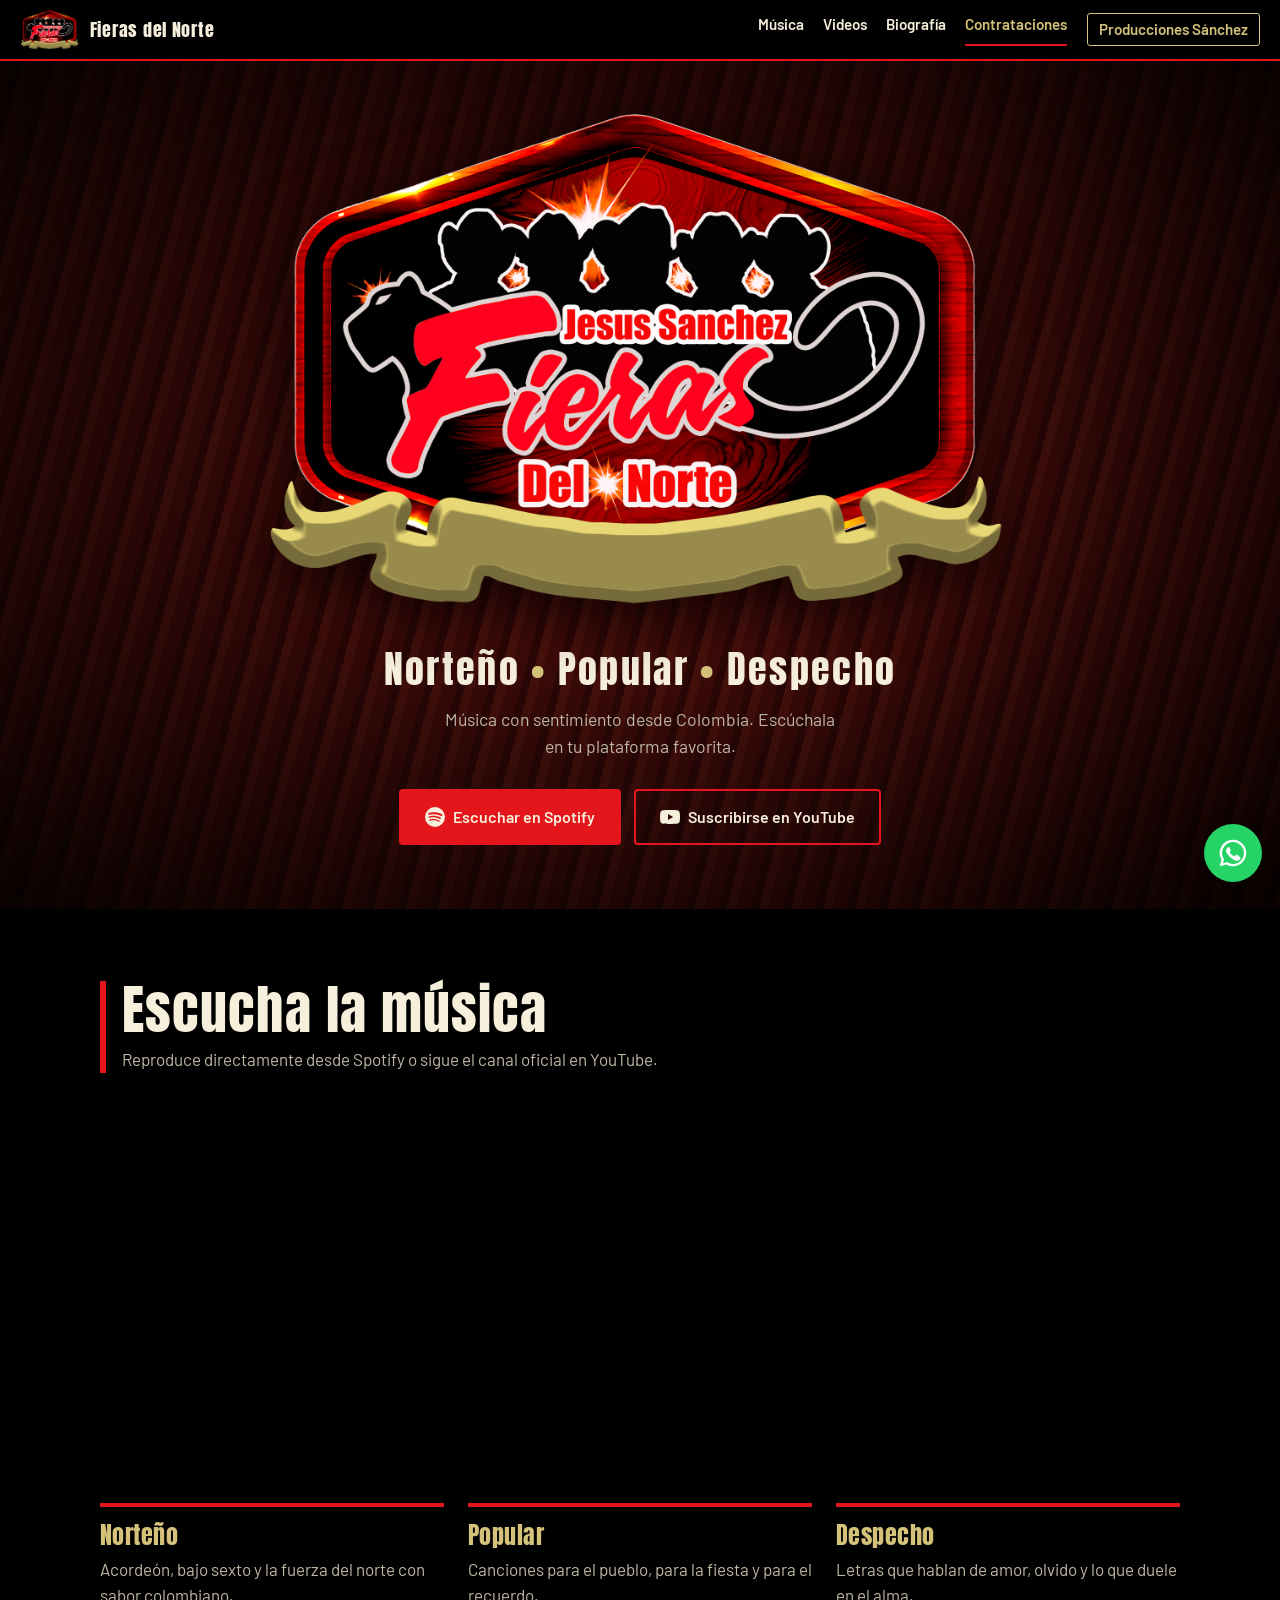
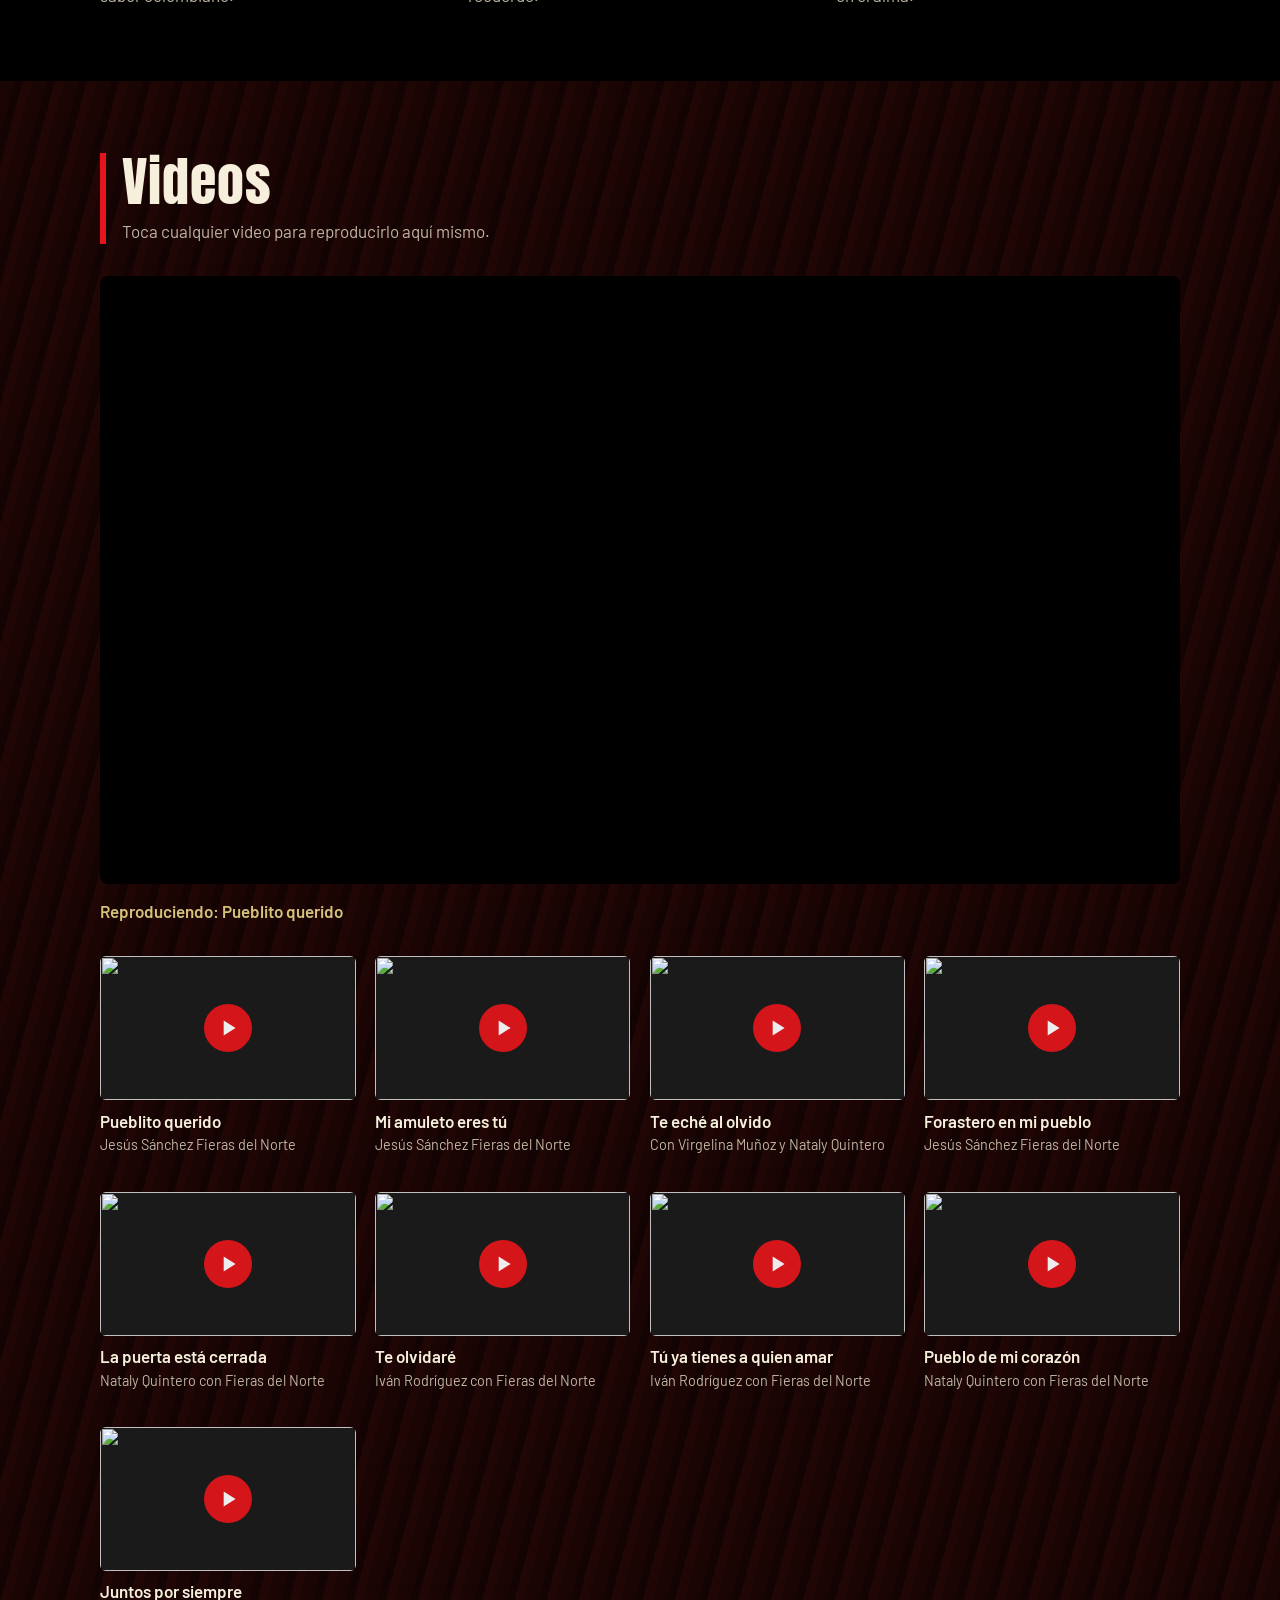
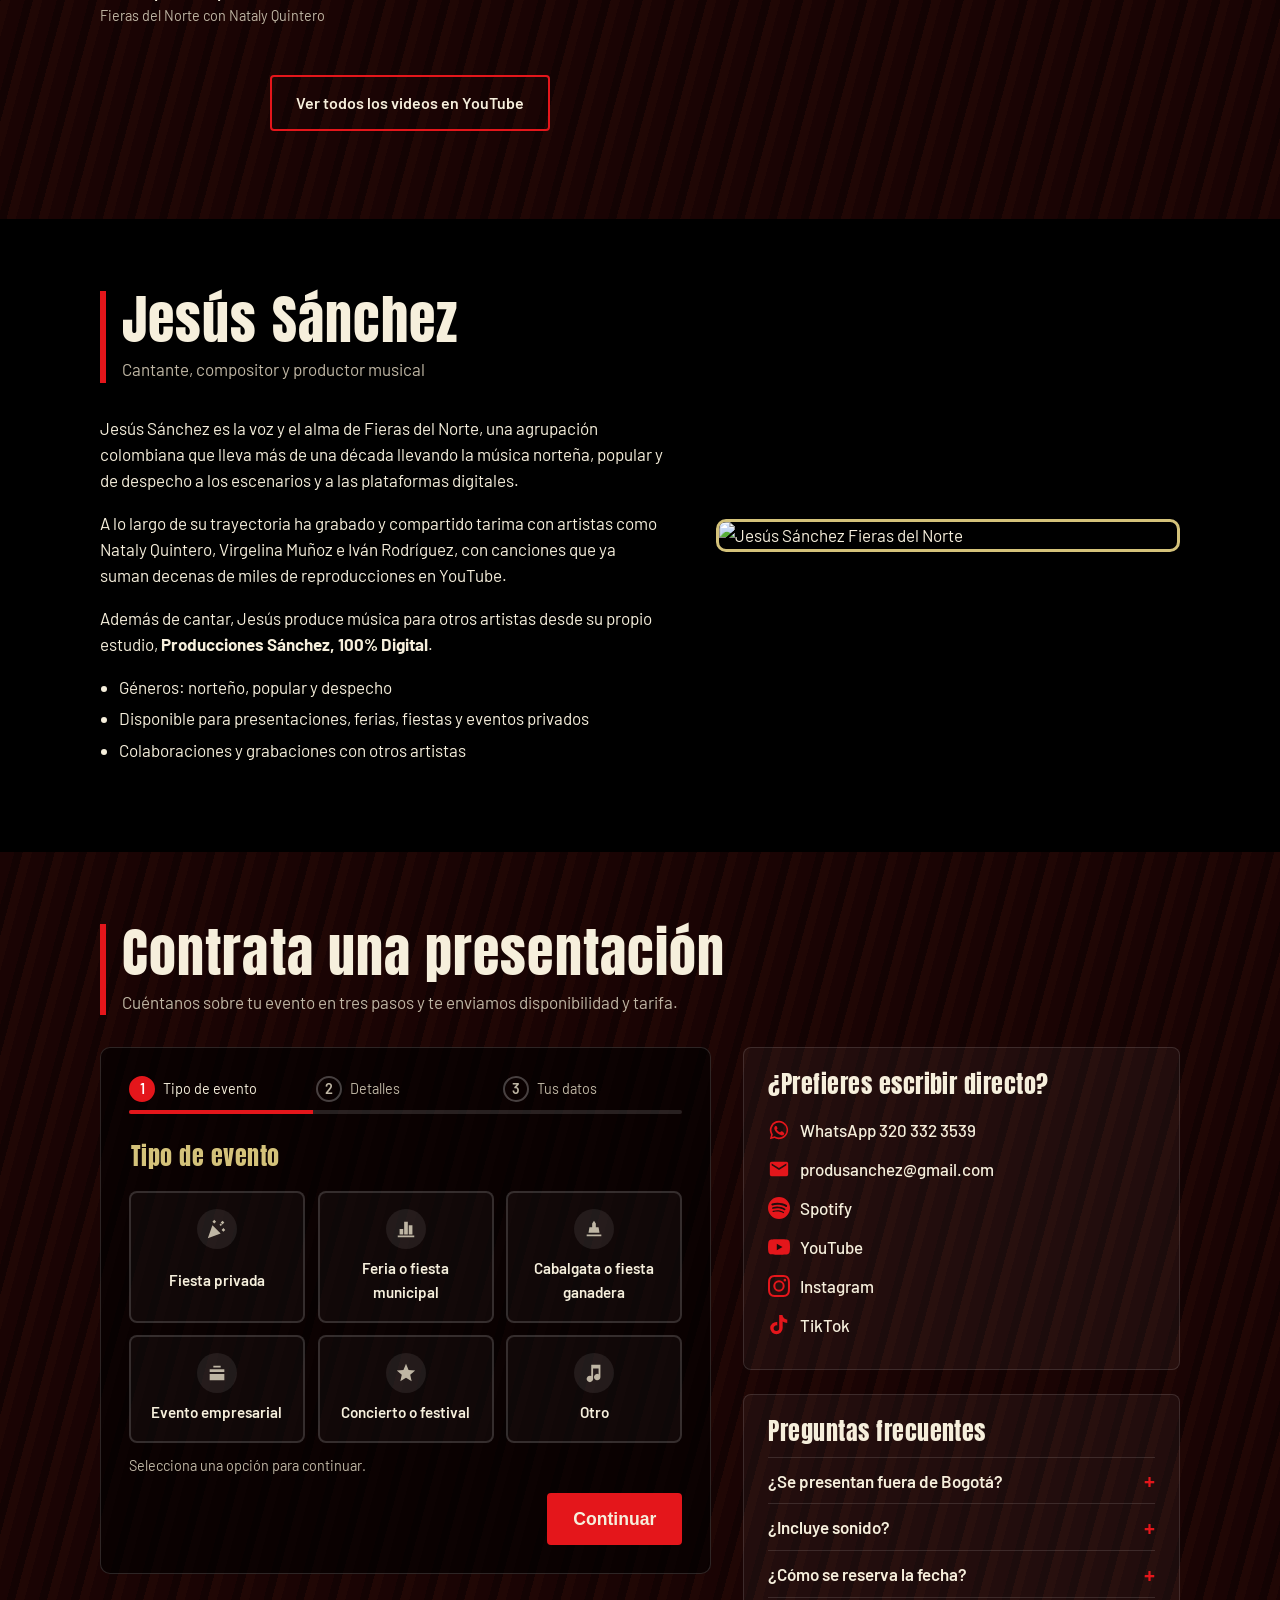
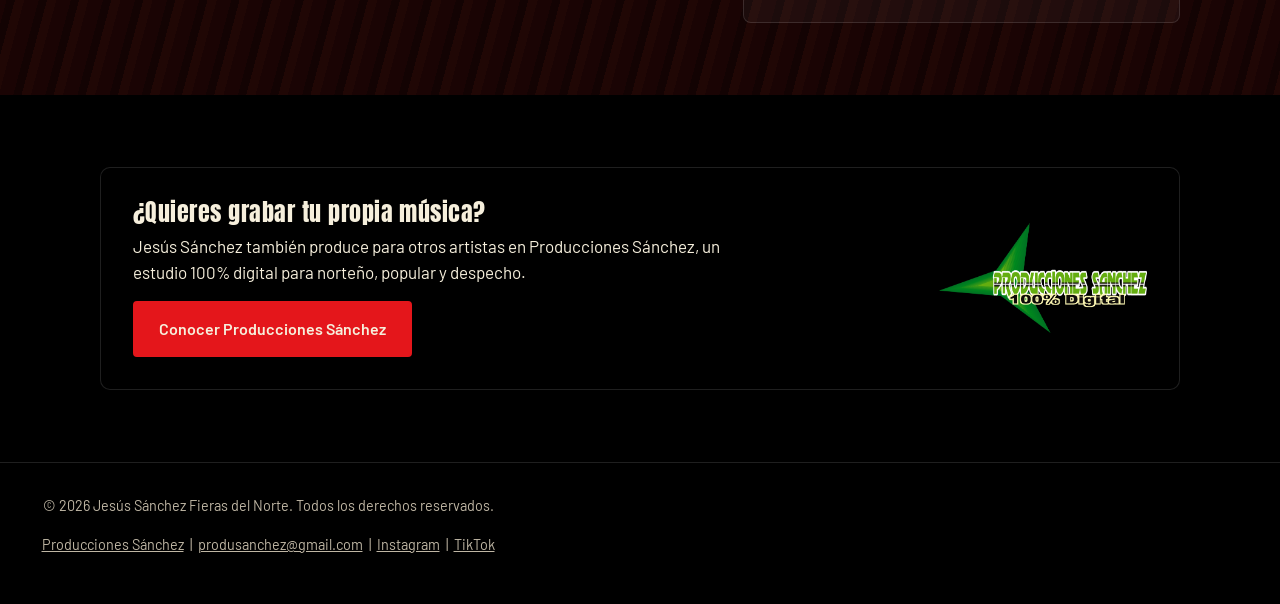
==== commit dd1e0a48: "........................." ====
--- a/fieras.html
+++ b/fieras.html
@@ -280,8 +280,7 @@
           <aside class="lateral">
             <div class="tarjeta">
               <h3>¿Prefieres escribir directo?</h3>
-              <a href="https://wa.me/573234150246?text=Hola%2C%20quiero%20informaci%C3%B3n%20para%20una%20presentaci%C3%B3n" target="_blank" rel="noopener"><svg viewBox="0 0 24 24"><path d="M12 2a10 10 0 0 0-8.6 15.1L2 22l5-1.3A10 10 0 1 0 12 2zm0 18.2a8.2 8.2 0 0 1-4.2-1.2l-.3-.2-3 .8.8-2.9-.2-.3A8.2 8.2 0 1 1 12 20.2zm4.5-6.1c-.2-.1-1.5-.7-1.7-.8s-.4-.1-.6.1-.6.8-.8 1c-.1.2-.3.2-.5.1a6.7 6.7 0 0 1-3.3-2.9c-.3-.4.2-.4.7-1.3.1-.2 0-.3 0-.4l-.8-1.8c-.2-.5-.4-.4-.6-.4h-.5a1 1 0 0 0-.7.3 3 3 0 0 0-.9 2.2 5.2 5.2 0 0 0 1.1 2.8 12 12 0 0 0 4.6 4c1.7.7 2.3.8 3.2.7.5-.1 1.5-.6 1.8-1.2.2-.6.2-1.1.1-1.2l-.5-.2z"/></svg>323 415 0246</a>
-              <a href="https://wa.me/573203323539" target="_blank" rel="noopener"><svg viewBox="0 0 24 24"><path d="M12 2a10 10 0 0 0-8.6 15.1L2 22l5-1.3A10 10 0 1 0 12 2zm0 18.2a8.2 8.2 0 0 1-4.2-1.2l-.3-.2-3 .8.8-2.9-.2-.3A8.2 8.2 0 1 1 12 20.2zm4.5-6.1c-.2-.1-1.5-.7-1.7-.8s-.4-.1-.6.1-.6.8-.8 1c-.1.2-.3.2-.5.1a6.7 6.7 0 0 1-3.3-2.9c-.3-.4.2-.4.7-1.3.1-.2 0-.3 0-.4l-.8-1.8c-.2-.5-.4-.4-.6-.4h-.5a1 1 0 0 0-.7.3 3 3 0 0 0-.9 2.2 5.2 5.2 0 0 0 1.1 2.8 12 12 0 0 0 4.6 4c1.7.7 2.3.8 3.2.7.5-.1 1.5-.6 1.8-1.2.2-.6.2-1.1.1-1.2l-.5-.2z"/></svg>320 332 3539</a>
+              <a href="https://wa.me/573203323539?text=Hola%2C%20quiero%20informaci%C3%B3n%20para%20una%20presentaci%C3%B3n" target="_blank" rel="noopener"><svg viewBox="0 0 24 24"><path d="M12 2a10 10 0 0 0-8.6 15.1L2 22l5-1.3A10 10 0 1 0 12 2zm0 18.2a8.2 8.2 0 0 1-4.2-1.2l-.3-.2-3 .8.8-2.9-.2-.3A8.2 8.2 0 1 1 12 20.2zm4.5-6.1c-.2-.1-1.5-.7-1.7-.8s-.4-.1-.6.1-.6.8-.8 1c-.1.2-.3.2-.5.1a6.7 6.7 0 0 1-3.3-2.9c-.3-.4.2-.4.7-1.3.1-.2 0-.3 0-.4l-.8-1.8c-.2-.5-.4-.4-.6-.4h-.5a1 1 0 0 0-.7.3 3 3 0 0 0-.9 2.2 5.2 5.2 0 0 0 1.1 2.8 12 12 0 0 0 4.6 4c1.7.7 2.3.8 3.2.7.5-.1 1.5-.6 1.8-1.2.2-.6.2-1.1.1-1.2l-.5-.2z"/></svg>WhatsApp 320 332 3539</a>
               <a href="mailto:produsanchez@gmail.com"><svg viewBox="0 0 24 24"><path d="M20 4H4a2 2 0 0 0-2 2v12a2 2 0 0 0 2 2h16a2 2 0 0 0 2-2V6a2 2 0 0 0-2-2zm0 4-8 5-8-5V6l8 5 8-5v2z"/></svg>produsanchez@gmail.com</a>
               <a href="https://open.spotify.com/artist/6NgKmEg6CVNLuKPYfEcE4Q" target="_blank" rel="noopener"><svg viewBox="0 0 24 24"><path d="M12 0a12 12 0 1 0 0 24 12 12 0 0 0 0-24zm5.5 17.3a.75.75 0 0 1-1.03.25c-2.82-1.72-6.37-2.11-10.55-1.16a.75.75 0 1 1-.33-1.46c4.57-1.04 8.5-.59 11.66 1.34.35.22.46.68.25 1.03zm1.47-3.27a.94.94 0 0 1-1.29.31c-3.23-1.99-8.15-2.56-11.97-1.4a.94.94 0 1 1-.54-1.8c4.36-1.32 9.78-.68 13.49 1.6.44.27.58.85.31 1.29zm.13-3.4C15.24 8.33 8.87 8.12 5.17 9.24a1.13 1.13 0 1 1-.65-2.16c4.25-1.29 11.31-1.04 15.76 1.6a1.13 1.13 0 0 1-1.18 1.95z"/></svg>Spotify</a>
               <a href="https://www.youtube.com/@Fierasdelnote" target="_blank" rel="noopener"><svg viewBox="0 0 24 24"><path d="M23.5 6.2a3 3 0 0 0-2.1-2.1C19.5 3.6 12 3.6 12 3.6s-7.5 0-9.4.5A3 3 0 0 0 .5 6.2 31 31 0 0 0 0 12a31 31 0 0 0 .5 5.8 3 3 0 0 0 2.1 2.1c1.9.5 9.4.5 9.4.5s7.5 0 9.4-.5a3 3 0 0 0 2.1-2.1A31 31 0 0 0 24 12a31 31 0 0 0-.5-5.8zM9.6 15.6V8.4l6.2 3.6-6.2 3.6z"/></svg>YouTube</a>
@@ -320,7 +319,7 @@
     </section>
   </main>
 
-  <a class="flotante" href="https://wa.me/573234150246?text=Hola%2C%20quiero%20informaci%C3%B3n%20para%20una%20presentaci%C3%B3n" target="_blank" rel="noopener" aria-label="Escribir por WhatsApp">
+  <a class="flotante" href="https://wa.me/573203323539?text=Hola%2C%20quiero%20informaci%C3%B3n%20para%20una%20presentaci%C3%B3n" target="_blank" rel="noopener" aria-label="Escribir por WhatsApp">
     <svg viewBox="0 0 24 24"><path d="M12 2a10 10 0 0 0-8.6 15.1L2 22l5-1.3A10 10 0 1 0 12 2zm0 18.2a8.2 8.2 0 0 1-4.2-1.2l-.3-.2-3 .8.8-2.9-.2-.3A8.2 8.2 0 1 1 12 20.2zm4.5-6.1c-.2-.1-1.5-.7-1.7-.8s-.4-.1-.6.1-.6.8-.8 1c-.1.2-.3.2-.5.1a6.7 6.7 0 0 1-3.3-2.9c-.3-.4.2-.4.7-1.3.1-.2 0-.3 0-.4l-.8-1.8c-.2-.5-.4-.4-.6-.4h-.5a1 1 0 0 0-.7.3 3 3 0 0 0-.9 2.2 5.2 5.2 0 0 0 1.1 2.8 12 12 0 0 0 4.6 4c1.7.7 2.3.8 3.2.7.5-.1 1.5-.6 1.8-1.2.2-.6.2-1.1.1-1.2l-.5-.2z"/></svg>
   </a>
 
